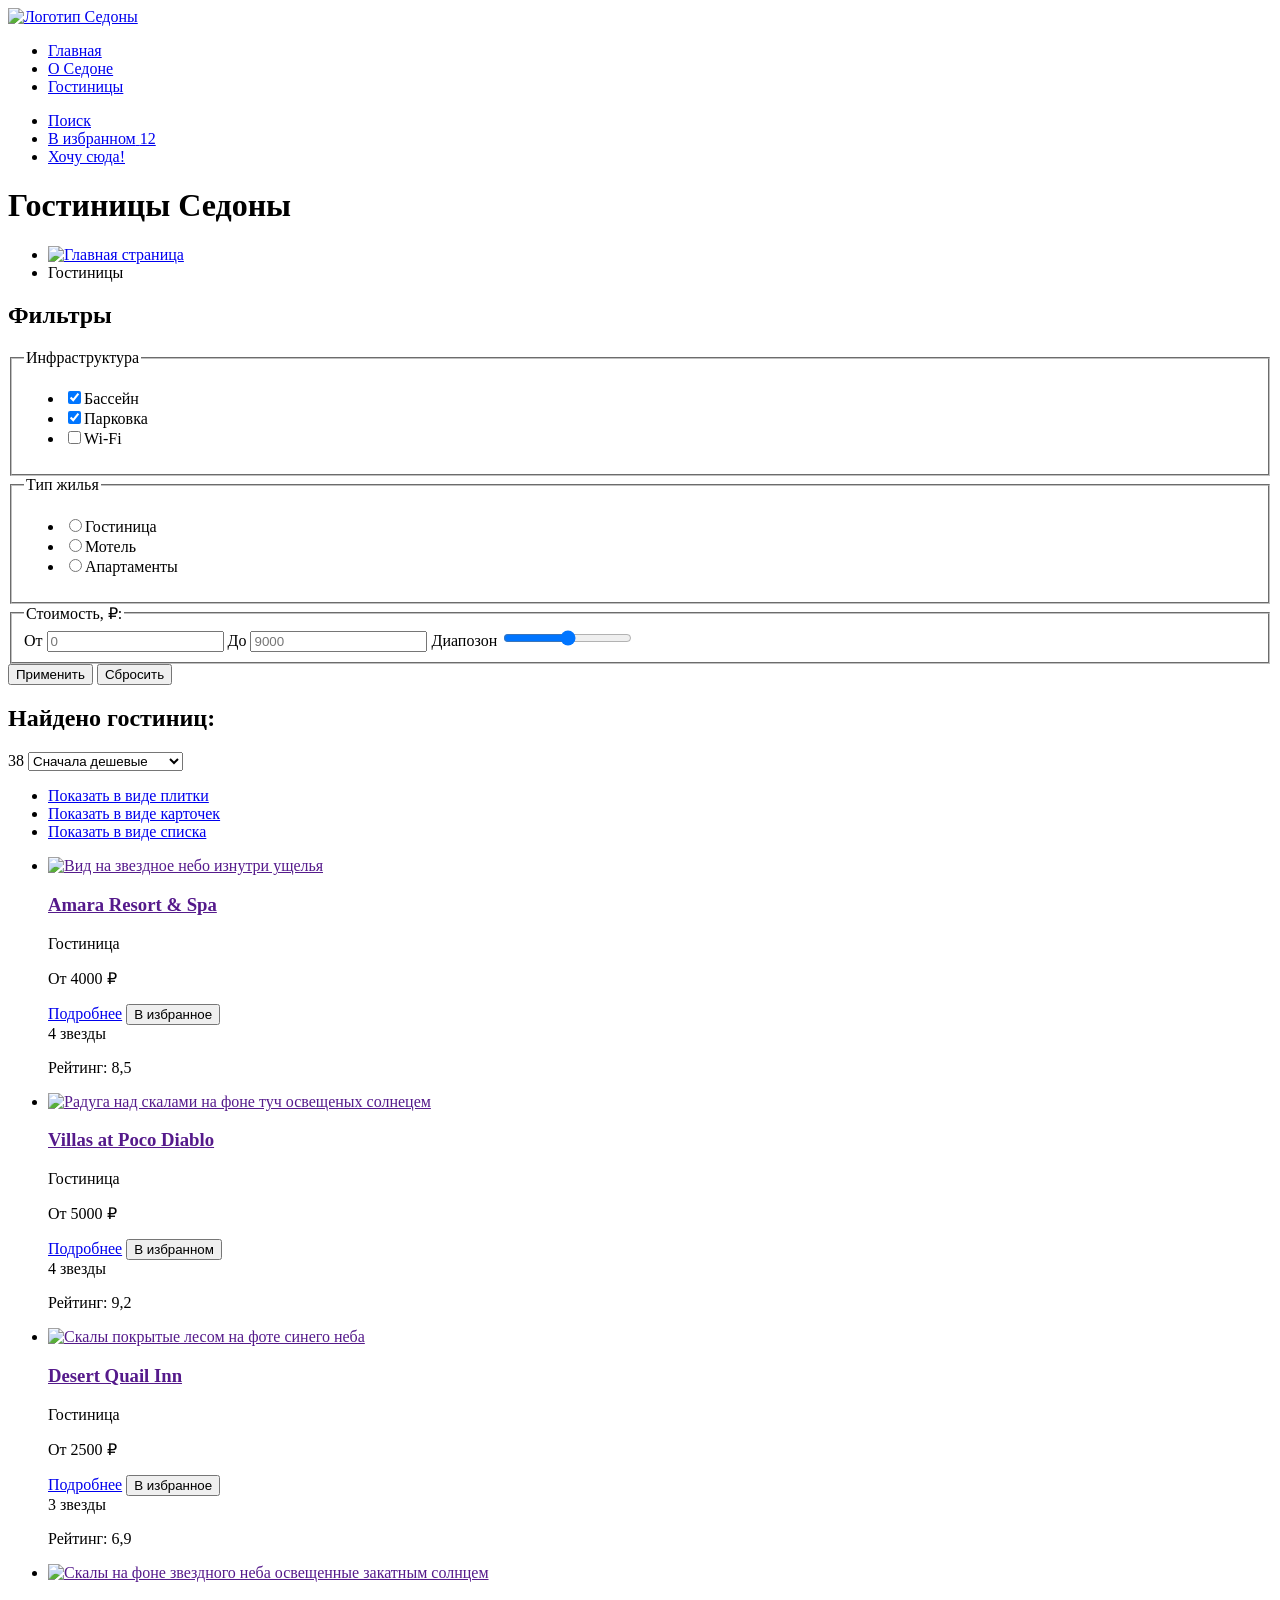
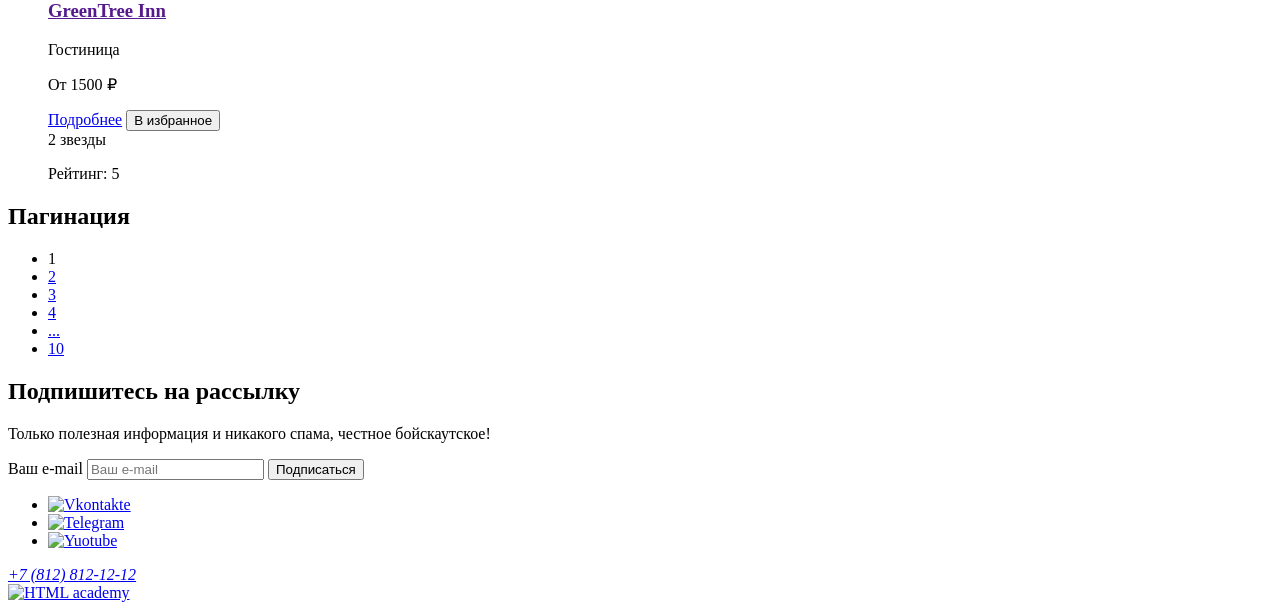
==== catalog.html @ 915766ef "Добавляет разметку всех страниц" ====
<!DOCTYPE html>
<html lang="ru">
    <head>
        <meta charset="UTF-8">
        <meta name="viewport" content="width=device-width, initial-scale=1.0">
        <title>Гостиницы</title>
    </head>
    <body>
        <header class="page-header">
        <a href="index.html" class="header-logo">
            <img src="#" alt="Логотип Седоны">
        </a>
        <nav class="navigation">
            <ul class="navigation-list">
            <li class="navigation-item">
                <a class="navigation-link" href="index.html">Главная</a>
            </li>
            <li class="navigation-item">
                <a class="navigation-link" href="#">О Седоне</a>
            </li>
            <li class="navigation-item">
                <a class="navigation-link navigation-item-current" href="catalog.html">Гостиницы</a>
            </li>
            </ul>
            <ul class="navigation-list navigation-user">
            <li class="navigation-item">
                <a class="navigation-link" href="#">
                <span class="visually-hidden">Поиск</span>
                </a>
            </li>
            <li class="navigation-item">
                <a class="navigation-link" href="#">
                <span class="visually-hidden">В избранном</span>
                <span class="count">12</span>
                </a>
            </li>
            <li class="navigation-item">
                <a class="navigation-link" href="#">
                Хочу сюда!
                </a>
            </li>
            </ul>
        </nav>
        </header>
        <main class="page-inner">
            <div class="wrapper">
                <header class="header-inner">
                    <h1 class="header-inner-title">Гостиницы Седоны</h1>
                    <ul class="breadcrumbs-list">
                        <li class="breadcrumbs-item">
                            <a href="index.html" class="breadcrumbs-link">
                                <img src="#" alt="Главная страница">
                            </a>
                        </li>
                        <li class="breadcrumbs-item">
                            <a class="breadcrumbs-link">Гостиницы</a>
                        </li>
                    </ul>
                </header>
                <section class="hotel-filters">
                    <h2 class="visually-hidden">Фильтры</h2>
                    <form action="https://echo.htmlacademy.ru/" method="get">
                        <fieldset class="catalog-filters-group">
                            <legend class="catalog-filter-title">Инфраструктура</legend>
                            <ul class="catalog-filter-list">
                                <li class="catalog-filter-item">
                                    <label class="control">
                                        <input class="control-input" type="checkbox" name="swimming-pool" checked>Бассейн
                                    </label>
                                </li>
                                <li class="catalog-filter-item">
                                    <label class="control">
                                        <input class="control-input" type="checkbox" name="parking" checked>Парковка
                                    </label>
                                </li>
                                <li class="catalog-filter-item">
                                    <label class="control">
                                        <input class="control-input" type="checkbox" name="Wi-Fi" >Wi-Fi
                                    </label>
                                </li>
                            </ul>
                        </fieldset>
                        <fieldset class="catalog-filters-group">
                            <legend class="catalog-filter-title">Тип жилья</legend>
                            <ul class="catalog-filter-list">
                                <li class="catalog-filter-item">
                                    <label class="control">
                                        <input class="control-input" type="radio" name="type_of_housing"  value="hotel">Гостиница
                                    </label>
                                </li>
                                <li class="catalog-filter-item">
                                    <label class="control">
                                        <input class="control-input" type="radio" name="type_of_housing" value="motel">Мотель
                                    </label>
                                </li>
                                <li class="catalog-filter-item">
                                    <label class="control">
                                        <input class="control-input" type="radio" name="type_of_housing" value="apartments">Апартаменты
                                    </label>
                                </li>
                            </ul>
                        </fieldset>
                        <fieldset class="catalog-filters-group">
                            <legend class="catalog-filter-title">Стоимость, ₽:</legend>
                                <label class="visually-hidden">От
                                    <input type="text" placeholder="0">
                                </label>
                                <label class="visually-hidden">До
                                    <input type="text" placeholder="9000">
                                </label>
                                <label class="visually-hidden">Диапозон
                                    <input type="range" min="0" max="9000" step="1">
                                </label>
                        </fieldset>
                        <button class="button-submit" type="submit">Применить</button>
                        <button class="button-reset" type="reset">Сбросить</button>
                    </form>
                </section>
            </div>
            <section class="catalog-hotel">
                <h2 class="catalog-hotel-title">Найдено гостиниц:</h2>
                <span>38</span>
                <select class="select-control" name="sorting">
                    <option class="select-control-value" value="cheap">Сначала дешевые</option>
                    <option class="select-control-value" value="expensive">Сначала дорогие</option>
                    <option class="select-control-value" value="popular">Сначала популярные</option>
                </select>
                <ul class="page-view-list">
                    <li class="page-view-item page-view-current">
                        <a class="page-view-link" href="catalog.html?view=tile">
                            <span class="visually-hidden">Показать в виде плитки</span>
                        </a>
                    </li>
                    <li class="page-view-item">
                        <a class="page-view-link" href="catalog.html?view=card">
                            <span class="visually-hidden">Показать в виде карточек</span>
                        </a>
                    </li>
                    <li class="page-view-item">
                        <a class="page-view-link" href="catalog.html?view=list">
                            <span class="visually-hidden">Показать в виде списка</span>
                        </a>
                    </li>
                </ul>

                <ul class="hotel-list">
                    <li class="hotel-card">
                        <a class="hotel-card-link" href="">
                            <img class="hotel-card-img" src="#" alt="Вид на звездное небо изнутри ущелья">
                            <h3 class="hotel-card-title" >Amara Resort & Spa</h3>
                        </a>
                        <p class="hotel-card-group">Гостиница</p>
                        <p class="hotel-card-price">От 4000 ₽</p>
                        <a class="show-more" href="#">Подробнее</a>
                        <button class="favorites" type="button">В избранное</button>
                        <div class="number-of-stars">
                            <span class="visually-hidden">4 звезды</span>
                        </div>
                        <p class="rating-result">Рейтинг: 8,5</p>
                    </li>
                    <li class="hotel-card">
                        <a class="hotel-card-link" href="">
                            <img class="hotel-card-img" src="#" alt="Радуга над скалами на фоне туч освещеных солнецем">
                            <h3 class="hotel-card-title">Villas at Poco Diablo</h3>
                        </a>
                        <p class="hotel-card-group">Гостиница</p>
                        <p class="hotel-card-price">От 5000 ₽</p>
                        <a class="show-more" href="#">Подробнее</a>
                        <button class="in-favorites" type="button">В избранном</button>
                        <div class="number-of-stars">
                            <span class="visually-hidden">4 звезды</span>
                        </div>
                        <p class="rating-result">Рейтинг: 9,2</p>
                    </li>
                    <li class="hotel-card">
                        <a class="hotel-card-link" href="">
                            <img class="hotel-card-img" src="#" alt="Скалы покрытые лесом на фоте синего неба">
                            <h3 class="hotel-card-title">Desert Quail Inn</h3>
                        </a>
                        <p class="hotel-card-group">Гостиница</p>
                        <p class="hotel-card-price">От 2500 ₽</p>
                        <a class="show-more" href="#">Подробнее</a>
                        <button class="favorites" type="button">В избранное</button>
                        <div class="number-of-stars">
                            <span class="visually-hidden">3 звезды</span>
                        </div>
                        <p class="rating-result">Рейтинг: 6,9</p>
                    </li>
                    <li class="hotel-card"><a class="hotel-card-link" href="">
                            <img class="hotel-card-img" src="#" alt="Скалы на фоне звездного неба освещенные закатным солнцем">
                            <h3 class="hotel-card-title">GreenTree Inn</h3>
                        </a>
                        <p class="hotel-card-group">Гостиница</p>
                        <p class="hotel-card-price">От 1500 ₽</p>
                        <a class="show-more" href="#">Подробнее</a>
                        <button class="favorites" type="button">В избранное</button>
                        <div class="number-of-stars">
                            <span class="visually-hidden">2 звезды</span>
                        </div>
                        <p class="rating-result">Рейтинг: 5</p></li>
                </ul>
            </section>
            <section class="pagination">
                <h2 class="visually-hidden">Пагинация</h2>
                <ul class="pagination-list">
                    <li class="pagination-item">
                        <a class="pagination-link pagination-cuttent">1</a>
                    </li>
                    <li class="pagination-item">
                        <a href="#" class="pagination-link">2</a>
                    </li>
                    <li class="pagination-item">
                        <a href="#" class="pagination-link">3</a>
                    </li>
                    <li class="pagination-item">
                        <a href="#" class="pagination-link">4</a>
                    </li>
                    <li class="pagination-item">
                        <a href="#" class="pagination-link">...</a>
                    </li>
                    <li class="pagination-item">
                        <a href="#" class="pagination-link">10</a>
                    </li>
                </ul>
            </section>
            <section class="newsletters">
            <h2 class="newsletters-title">Подпишитесь на рассылку</h2>
            <p class="newsletters-discription" >Только полезная информация и никакого спама, честное бойскаутское!</p>
            <form class="newsletters-form" action="https://echo.htmlacademy.ru/" method="post">
            <label class="visually-hidden"> Ваш e-mail
                <input class="field" type="text" name="newsletters-email" placeholder="Ваш e-mail" required>
            </label>
            <button class="button" type="submit">Подписаться</button>
            </form>
        </section>
        </main>
        <footer class="page-footer">
        <ul class="footer-social-contact">
            <li class="social-contact-item"><a href="#"><img src="#" alt="Vkontakte"></a></li>
            <li class="social-contact-item"><a href="#"><img src="#" alt="Telegram"></a></li>
            <li class="social-contact-item"><a href="#"><img src="#" alt="Yuotube"></a></li>
        </ul>
        <address class="footer-contact">
            <a class="footer-contact-phone" href="tel:+78128121212">+7 (812) 812-12-12</a>
        </address>
        <a class="" href="https://htmlacademy.ru/intensive/htmlcss">
            <img src="#" alt="HTML academy">
        </a>
        </footer>
    </body>
</html>
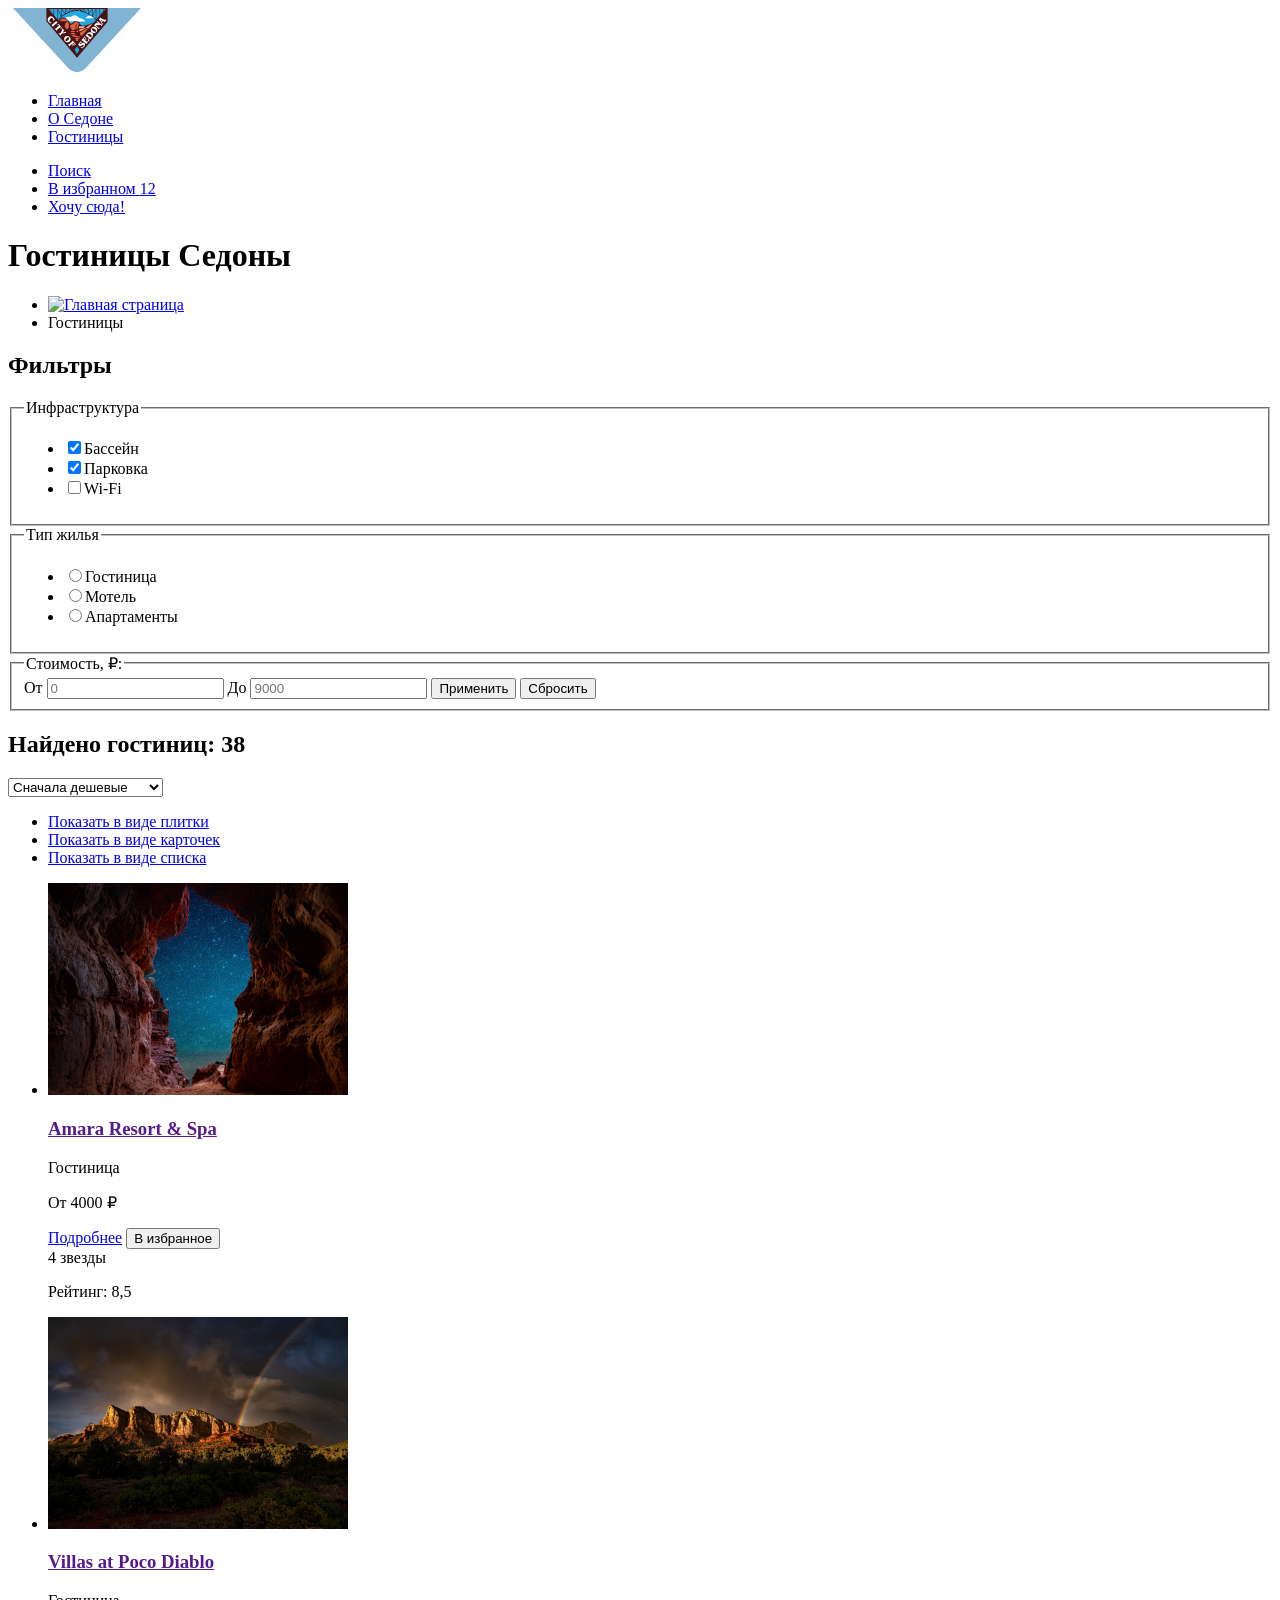
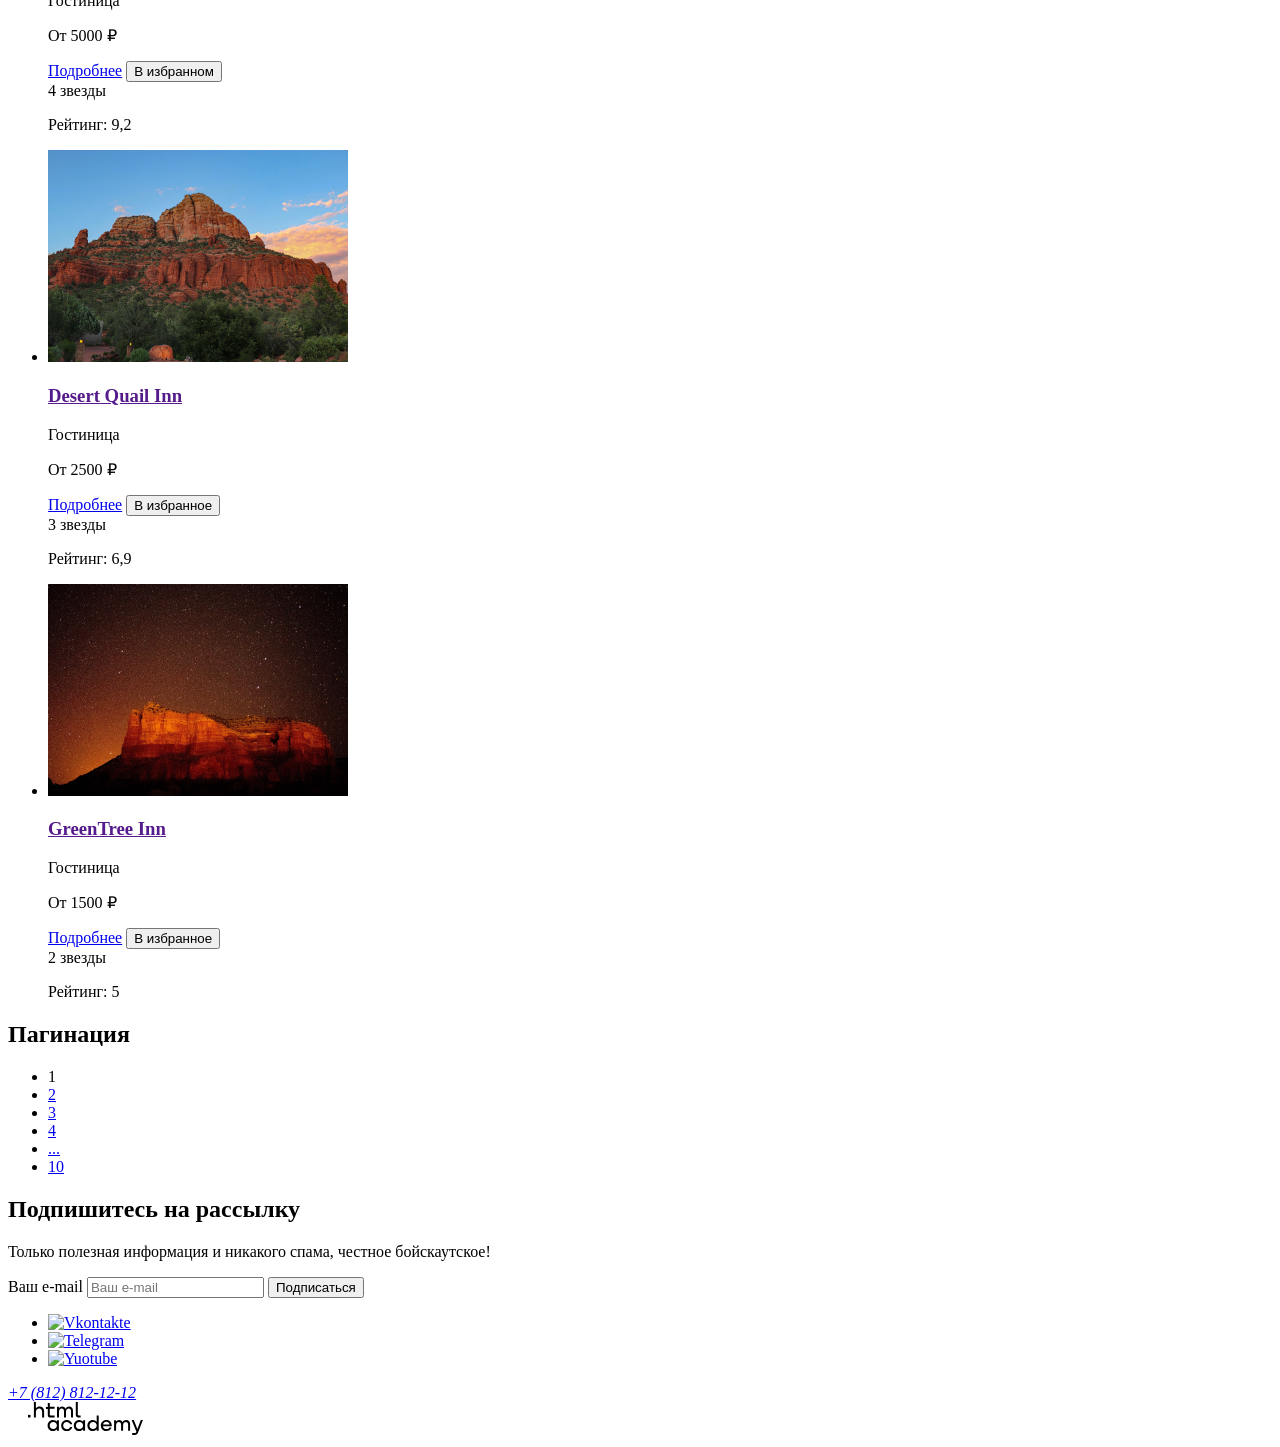
==== commit 9fd0c810: "Добавляет графику частично" ====
--- a/catalog.html
+++ b/catalog.html
@@ -1,251 +1,264 @@
-<!DOCTYPE html>
-<html lang="ru">
-    <head>
-        <meta charset="UTF-8">
-        <meta name="viewport" content="width=device-width, initial-scale=1.0">
-        <title>Гостиницы</title>
-    </head>
-    <body>
-        <header class="page-header">
-        <a href="index.html" class="header-logo">
-            <img src="#" alt="Логотип Седоны">
-        </a>
-        <nav class="navigation">
-            <ul class="navigation-list">
-            <li class="navigation-item">
-                <a class="navigation-link" href="index.html">Главная</a>
-            </li>
-            <li class="navigation-item">
-                <a class="navigation-link" href="#">О Седоне</a>
-            </li>
-            <li class="navigation-item">
-                <a class="navigation-link navigation-item-current" href="catalog.html">Гостиницы</a>
-            </li>
-            </ul>
-            <ul class="navigation-list navigation-user">
-            <li class="navigation-item">
-                <a class="navigation-link" href="#">
-                <span class="visually-hidden">Поиск</span>
-                </a>
-            </li>
-            <li class="navigation-item">
-                <a class="navigation-link" href="#">
-                <span class="visually-hidden">В избранном</span>
-                <span class="count">12</span>
-                </a>
-            </li>
-            <li class="navigation-item">
-                <a class="navigation-link" href="#">
-                Хочу сюда!
-                </a>
-            </li>
-            </ul>
-        </nav>
-        </header>
-        <main class="page-inner">
-            <div class="wrapper">
-                <header class="header-inner">
-                    <h1 class="header-inner-title">Гостиницы Седоны</h1>
-                    <ul class="breadcrumbs-list">
-                        <li class="breadcrumbs-item">
-                            <a href="index.html" class="breadcrumbs-link">
-                                <img src="#" alt="Главная страница">
-                            </a>
-                        </li>
-                        <li class="breadcrumbs-item">
-                            <a class="breadcrumbs-link">Гостиницы</a>
-                        </li>
-                    </ul>
-                </header>
-                <section class="hotel-filters">
-                    <h2 class="visually-hidden">Фильтры</h2>
-                    <form action="https://echo.htmlacademy.ru/" method="get">
-                        <fieldset class="catalog-filters-group">
-                            <legend class="catalog-filter-title">Инфраструктура</legend>
-                            <ul class="catalog-filter-list">
-                                <li class="catalog-filter-item">
-                                    <label class="control">
-                                        <input class="control-input" type="checkbox" name="swimming-pool" checked>Бассейн
-                                    </label>
-                                </li>
-                                <li class="catalog-filter-item">
-                                    <label class="control">
-                                        <input class="control-input" type="checkbox" name="parking" checked>Парковка
-                                    </label>
-                                </li>
-                                <li class="catalog-filter-item">
-                                    <label class="control">
-                                        <input class="control-input" type="checkbox" name="Wi-Fi" >Wi-Fi
-                                    </label>
-                                </li>
-                            </ul>
-                        </fieldset>
-                        <fieldset class="catalog-filters-group">
-                            <legend class="catalog-filter-title">Тип жилья</legend>
-                            <ul class="catalog-filter-list">
-                                <li class="catalog-filter-item">
-                                    <label class="control">
-                                        <input class="control-input" type="radio" name="type_of_housing"  value="hotel">Гостиница
-                                    </label>
-                                </li>
-                                <li class="catalog-filter-item">
-                                    <label class="control">
-                                        <input class="control-input" type="radio" name="type_of_housing" value="motel">Мотель
-                                    </label>
-                                </li>
-                                <li class="catalog-filter-item">
-                                    <label class="control">
-                                        <input class="control-input" type="radio" name="type_of_housing" value="apartments">Апартаменты
-                                    </label>
-                                </li>
-                            </ul>
-                        </fieldset>
-                        <fieldset class="catalog-filters-group">
-                            <legend class="catalog-filter-title">Стоимость, ₽:</legend>
-                                <label class="visually-hidden">От
-                                    <input type="text" placeholder="0">
-                                </label>
-                                <label class="visually-hidden">До
-                                    <input type="text" placeholder="9000">
-                                </label>
-                                <label class="visually-hidden">Диапозон
-                                    <input type="range" min="0" max="9000" step="1">
-                                </label>
-                        </fieldset>
-                        <button class="button-submit" type="submit">Применить</button>
-                        <button class="button-reset" type="reset">Сбросить</button>
-                    </form>
-                </section>
-            </div>
-            <section class="catalog-hotel">
-                <h2 class="catalog-hotel-title">Найдено гостиниц:</h2>
-                <span>38</span>
-                <select class="select-control" name="sorting">
-                    <option class="select-control-value" value="cheap">Сначала дешевые</option>
-                    <option class="select-control-value" value="expensive">Сначала дорогие</option>
-                    <option class="select-control-value" value="popular">Сначала популярные</option>
-                </select>
-                <ul class="page-view-list">
-                    <li class="page-view-item page-view-current">
-                        <a class="page-view-link" href="catalog.html?view=tile">
-                            <span class="visually-hidden">Показать в виде плитки</span>
-                        </a>
-                    </li>
-                    <li class="page-view-item">
-                        <a class="page-view-link" href="catalog.html?view=card">
-                            <span class="visually-hidden">Показать в виде карточек</span>
-                        </a>
-                    </li>
-                    <li class="page-view-item">
-                        <a class="page-view-link" href="catalog.html?view=list">
-                            <span class="visually-hidden">Показать в виде списка</span>
-                        </a>
-                    </li>
-                </ul>
-
-                <ul class="hotel-list">
-                    <li class="hotel-card">
-                        <a class="hotel-card-link" href="">
-                            <img class="hotel-card-img" src="#" alt="Вид на звездное небо изнутри ущелья">
-                            <h3 class="hotel-card-title" >Amara Resort & Spa</h3>
-                        </a>
-                        <p class="hotel-card-group">Гостиница</p>
-                        <p class="hotel-card-price">От 4000 ₽</p>
-                        <a class="show-more" href="#">Подробнее</a>
-                        <button class="favorites" type="button">В избранное</button>
-                        <div class="number-of-stars">
-                            <span class="visually-hidden">4 звезды</span>
-                        </div>
-                        <p class="rating-result">Рейтинг: 8,5</p>
-                    </li>
-                    <li class="hotel-card">
-                        <a class="hotel-card-link" href="">
-                            <img class="hotel-card-img" src="#" alt="Радуга над скалами на фоне туч освещеных солнецем">
-                            <h3 class="hotel-card-title">Villas at Poco Diablo</h3>
-                        </a>
-                        <p class="hotel-card-group">Гостиница</p>
-                        <p class="hotel-card-price">От 5000 ₽</p>
-                        <a class="show-more" href="#">Подробнее</a>
-                        <button class="in-favorites" type="button">В избранном</button>
-                        <div class="number-of-stars">
-                            <span class="visually-hidden">4 звезды</span>
-                        </div>
-                        <p class="rating-result">Рейтинг: 9,2</p>
-                    </li>
-                    <li class="hotel-card">
-                        <a class="hotel-card-link" href="">
-                            <img class="hotel-card-img" src="#" alt="Скалы покрытые лесом на фоте синего неба">
-                            <h3 class="hotel-card-title">Desert Quail Inn</h3>
-                        </a>
-                        <p class="hotel-card-group">Гостиница</p>
-                        <p class="hotel-card-price">От 2500 ₽</p>
-                        <a class="show-more" href="#">Подробнее</a>
-                        <button class="favorites" type="button">В избранное</button>
-                        <div class="number-of-stars">
-                            <span class="visually-hidden">3 звезды</span>
-                        </div>
-                        <p class="rating-result">Рейтинг: 6,9</p>
-                    </li>
-                    <li class="hotel-card"><a class="hotel-card-link" href="">
-                            <img class="hotel-card-img" src="#" alt="Скалы на фоне звездного неба освещенные закатным солнцем">
-                            <h3 class="hotel-card-title">GreenTree Inn</h3>
-                        </a>
-                        <p class="hotel-card-group">Гостиница</p>
-                        <p class="hotel-card-price">От 1500 ₽</p>
-                        <a class="show-more" href="#">Подробнее</a>
-                        <button class="favorites" type="button">В избранное</button>
-                        <div class="number-of-stars">
-                            <span class="visually-hidden">2 звезды</span>
-                        </div>
-                        <p class="rating-result">Рейтинг: 5</p></li>
-                </ul>
-            </section>
-            <section class="pagination">
-                <h2 class="visually-hidden">Пагинация</h2>
-                <ul class="pagination-list">
-                    <li class="pagination-item">
-                        <a class="pagination-link pagination-cuttent">1</a>
-                    </li>
-                    <li class="pagination-item">
-                        <a href="#" class="pagination-link">2</a>
-                    </li>
-                    <li class="pagination-item">
-                        <a href="#" class="pagination-link">3</a>
-                    </li>
-                    <li class="pagination-item">
-                        <a href="#" class="pagination-link">4</a>
-                    </li>
-                    <li class="pagination-item">
-                        <a href="#" class="pagination-link">...</a>
-                    </li>
-                    <li class="pagination-item">
-                        <a href="#" class="pagination-link">10</a>
-                    </li>
-                </ul>
-            </section>
-            <section class="newsletters">
-            <h2 class="newsletters-title">Подпишитесь на рассылку</h2>
-            <p class="newsletters-discription" >Только полезная информация и никакого спама, честное бойскаутское!</p>
-            <form class="newsletters-form" action="https://echo.htmlacademy.ru/" method="post">
-            <label class="visually-hidden"> Ваш e-mail
-                <input class="field" type="text" name="newsletters-email" placeholder="Ваш e-mail" required>
-            </label>
-            <button class="button" type="submit">Подписаться</button>
-            </form>
-        </section>
-        </main>
-        <footer class="page-footer">
-        <ul class="footer-social-contact">
-            <li class="social-contact-item"><a href="#"><img src="#" alt="Vkontakte"></a></li>
-            <li class="social-contact-item"><a href="#"><img src="#" alt="Telegram"></a></li>
-            <li class="social-contact-item"><a href="#"><img src="#" alt="Yuotube"></a></li>
-        </ul>
-        <address class="footer-contact">
-            <a class="footer-contact-phone" href="tel:+78128121212">+7 (812) 812-12-12</a>
-        </address>
-        <a class="" href="https://htmlacademy.ru/intensive/htmlcss">
-            <img src="#" alt="HTML academy">
-        </a>
-        </footer>
-    </body>
-</html>
+<!DOCTYPE html>
+<html lang="ru">
+
+  <head>
+    <meta charset="UTF-8">
+    <meta name="viewport" content="width=device-width, initial-scale=1.0">
+    <title>Гостиницы</title>
+  </head>
+
+  <body>
+    <header class="page-header">
+      <a href="index.html" class="header-logo">
+        <img src="images/logo-Sedona.svg"  width="138" height="64" alt="Логотип Седоны">
+      </a>
+      <nav class="navigation">
+        <ul class="navigation-list">
+          <li class="navigation-item">
+            <a class="navigation-link" href="index.html">Главная</a>
+          </li>
+          <li class="navigation-item">
+            <a class="navigation-link" href="#">О Седоне</a>
+          </li>
+          <li class="navigation-item">
+            <a class="navigation-link navigation-item-current" href="catalog.html">Гостиницы</a>
+          </li>
+        </ul>
+        <ul class="navigation-list navigation-user">
+          <li class="navigation-item">
+            <a class="navigation-link" href="#">
+              <span class="visually-hidden">Поиск</span>
+            </a>
+          </li>
+          <li class="navigation-item">
+            <a class="navigation-link" href="#">
+              <span class="visually-hidden">В избранном</span>
+              <span class="count">12</span>
+            </a>
+          </li>
+          <li class="navigation-item">
+            <a class="navigation-link" href="#">
+              Хочу сюда!
+            </a>
+          </li>
+        </ul>
+      </nav>
+    </header>
+    <main class="page-inner">
+      <div class="wrapper">
+        <header class="header-inner">
+          <h1 class="header-inner-title">Гостиницы Седоны</h1>
+          <ul class="breadcrumbs-list">
+            <li class="breadcrumbs-item">
+              <a href="index.html" class="breadcrumbs-link">
+                <img src="#" alt="Главная страница">
+              </a>
+            </li>
+            <li class="breadcrumbs-item">
+              <a class="breadcrumbs-link">Гостиницы</a>
+            </li>
+          </ul>
+        </header>
+        <section class="hotel-filters">
+          <h2 class="visually-hidden">Фильтры</h2>
+          <form action="https://echo.htmlacademy.ru/" method="get">
+            <fieldset class="catalog-filters-group">
+              <legend class="catalog-filter-title">Инфраструктура</legend>
+              <ul class="catalog-filter-list">
+                <li class="catalog-filter-item">
+                  <label class="control">
+                    <input class="control-input" type="checkbox" name="swimming-pool" checked>Бассейн
+                  </label>
+                </li>
+                <li class="catalog-filter-item">
+                  <label class="control">
+                    <input class="control-input" type="checkbox" name="parking" checked>Парковка
+                  </label>
+                </li>
+                <li class="catalog-filter-item">
+                  <label class="control">
+                    <input class="control-input" type="checkbox" name="Wi-Fi">Wi-Fi
+                  </label>
+                </li>
+              </ul>
+            </fieldset>
+            <fieldset class="catalog-filters-group">
+              <legend class="catalog-filter-title">Тип жилья</legend>
+              <ul class="catalog-filter-list">
+                <li class="catalog-filter-item">
+                  <label class="control">
+                    <input class="control-input" type="radio" name="type_of_housing" value="hotel">Гостиница
+                  </label>
+                </li>
+                <li class="catalog-filter-item">
+                  <label class="control">
+                    <input class="control-input" type="radio" name="type_of_housing" value="motel">Мотель
+                  </label>
+                </li>
+                <li class="catalog-filter-item">
+                  <label class="control">
+                    <input class="control-input" type="radio" name="type_of_housing" value="apartments">Апартаменты
+                  </label>
+                </li>
+              </ul>
+            </fieldset>
+            <fieldset class="catalog-filters-group">
+              <legend class="catalog-filter-title">Стоимость, ₽:</legend>
+              <label class="visually-hidden">От
+                <input type="text" placeholder="0">
+              </label>
+              <label class="visually-hidden">До
+                <input type="text" placeholder="9000">
+              </label>
+
+            <button class="button-submit" type="submit">Применить</button>
+            <button class="button-reset" type="reset">Сбросить</button>
+          </form>
+        </section>
+      </div>
+      <section class="catalog-hotel">
+        <h2 class="catalog-hotel-title">Найдено гостиниц:<span> 38</span></h2>
+        <select class="select-control" name="sorting">
+          <option class="select-control-value" value="cheap">Сначала дешевые</option>
+          <option class="select-control-value" value="expensive">Сначала дорогие</option>
+          <option class="select-control-value" value="popular">Сначала популярные</option>
+        </select>
+        <ul class="page-view-list">
+          <li class="page-view-item page-view-current">
+            <a class="page-view-link" href="catalog.html?view=tile">
+              <span class="visually-hidden">Показать в виде плитки</span>
+            </a>
+          </li>
+          <li class="page-view-item">
+            <a class="page-view-link" href="catalog.html?view=card">
+              <span class="visually-hidden">Показать в виде карточек</span>
+            </a>
+          </li>
+          <li class="page-view-item">
+            <a class="page-view-link" href="catalog.html?view=list">
+              <span class="visually-hidden">Показать в виде списка</span>
+            </a>
+          </li>
+        </ul>
+
+        <ul class="hotel-list">
+          <li class="hotel-card">
+            <a class="hotel-card-link" href="">
+              <img class="hotel-card-img"
+              src="images/catalog/Amara _Resort_Spa.jpg"
+              width="300"
+              height="212"
+              alt="Вид на звездное небо изнутри ущелья">
+              <h3 class="hotel-card-title">Amara Resort & Spa</h3>
+            </a>
+            <p class="hotel-card-group">Гостиница</p>
+            <p class="hotel-card-price">От 4000 ₽</p>
+            <a class="show-more" href="#">Подробнее</a>
+            <button class="favorites" type="button">В избранное</button>
+            <div class="number-of-stars">
+              <span class="visually-hidden">4 звезды</span>
+            </div>
+            <p class="rating-result">Рейтинг: 8,5</p>
+          </li>
+          <li class="hotel-card">
+            <a class="hotel-card-link" href="">
+              <img class="hotel-card-img" src="images/catalog/Villas_at_Poco_Diablo.jpg"
+              width="300"
+              height="212"
+              alt="Радуга над скалами на фоне туч освещеных солнецем">
+              <h3 class="hotel-card-title">Villas at Poco Diablo</h3>
+            </a>
+            <p class="hotel-card-group">Гостиница</p>
+            <p class="hotel-card-price">От 5000 ₽</p>
+            <a class="show-more" href="#">Подробнее</a>
+            <button class="in-favorites" type="button">В избранном</button>
+            <div class="number-of-stars">
+              <span class="visually-hidden">4 звезды</span>
+            </div>
+            <p class="rating-result">Рейтинг: 9,2</p>
+          </li>
+          <li class="hotel-card">
+            <a class="hotel-card-link" href="">
+              <img class="hotel-card-img" src="images/catalog/Desert_Quail_Inn.jpg"
+              width="300"
+              height="212"
+              alt="Скалы покрытые лесом на фоте синего неба">
+              <h3 class="hotel-card-title">Desert Quail Inn</h3>
+            </a>
+            <p class="hotel-card-group">Гостиница</p>
+            <p class="hotel-card-price">От 2500 ₽</p>
+            <a class="show-more" href="#">Подробнее</a>
+            <button class="favorites" type="button">В избранное</button>
+            <div class="number-of-stars">
+              <span class="visually-hidden">3 звезды</span>
+            </div>
+            <p class="rating-result">Рейтинг: 6,9</p>
+          </li>
+          <li class="hotel-card"><a class="hotel-card-link" href="">
+              <img class="hotel-card-img" src="images/catalog/Gree_Tree_Inn.jpg"
+              width="300"
+              height="212"
+              alt="Скалы на фоне звездного неба освещенные закатным солнцем">
+              <h3 class="hotel-card-title">GreenTree Inn</h3>
+            </a>
+            <p class="hotel-card-group">Гостиница</p>
+            <p class="hotel-card-price">От 1500 ₽</p>
+            <a class="show-more" href="#">Подробнее</a>
+            <button class="favorites" type="button">В избранное</button>
+            <div class="number-of-stars">
+              <span class="visually-hidden">2 звезды</span>
+            </div>
+            <p class="rating-result">Рейтинг: 5</p>
+          </li>
+        </ul>
+      </section>
+      <section class="pagination">
+        <h2 class="visually-hidden">Пагинация</h2>
+        <ul class="pagination-list">
+          <li class="pagination-item">
+            <a class="pagination-link pagination-cuttent">1</a>
+          </li>
+          <li class="pagination-item">
+            <a href="#" class="pagination-link">2</a>
+          </li>
+          <li class="pagination-item">
+            <a href="#" class="pagination-link">3</a>
+          </li>
+          <li class="pagination-item">
+            <a href="#" class="pagination-link">4</a>
+          </li>
+          <li class="pagination-item">
+            <a href="#" class="pagination-link">...</a>
+          </li>
+          <li class="pagination-item">
+            <a href="#" class="pagination-link">10</a>
+          </li>
+        </ul>
+      </section>
+      <section class="newsletters">
+        <h2 class="newsletters-title">Подпишитесь на рассылку</h2>
+        <p class="newsletters-discription">Только полезная информация и никакого спама, честное бойскаутское!</p>
+        <form class="newsletters-form" action="https://echo.htmlacademy.ru/" method="post">
+          <label class="visually-hidden"> <span class="visually-hidden">Ваш e-mail</span>
+            <input class="field" type="text" name="newsletters-email" placeholder="Ваш e-mail" required>
+          </label>
+          <button class="button" type="submit">Подписаться</button>
+        </form>
+      </section>
+    </main>
+    <footer class="page-footer">
+      <ul class="footer-social-contact">
+        <li class="social-contact-item"><a href="#"><img src="#" alt="Vkontakte"></a></li>
+        <li class="social-contact-item"><a href="#"><img src="#" alt="Telegram"></a></li>
+        <li class="social-contact-item"><a href="#"><img src="#" alt="Yuotube"></a></li>
+      </ul>
+      <address class="footer-contact">
+        <a class="footer-contact-phone" href="tel:+78128121212">+7 (812) 812-12-12</a>
+      </address>
+      <a class="" href="https://htmlacademy.ru/intensive/htmlcss">
+        <img src="images/Logo-html.svg" width="155" height="33" alt="HTML academy">
+      </a>
+    </footer>
+  </body>
+
+</html>
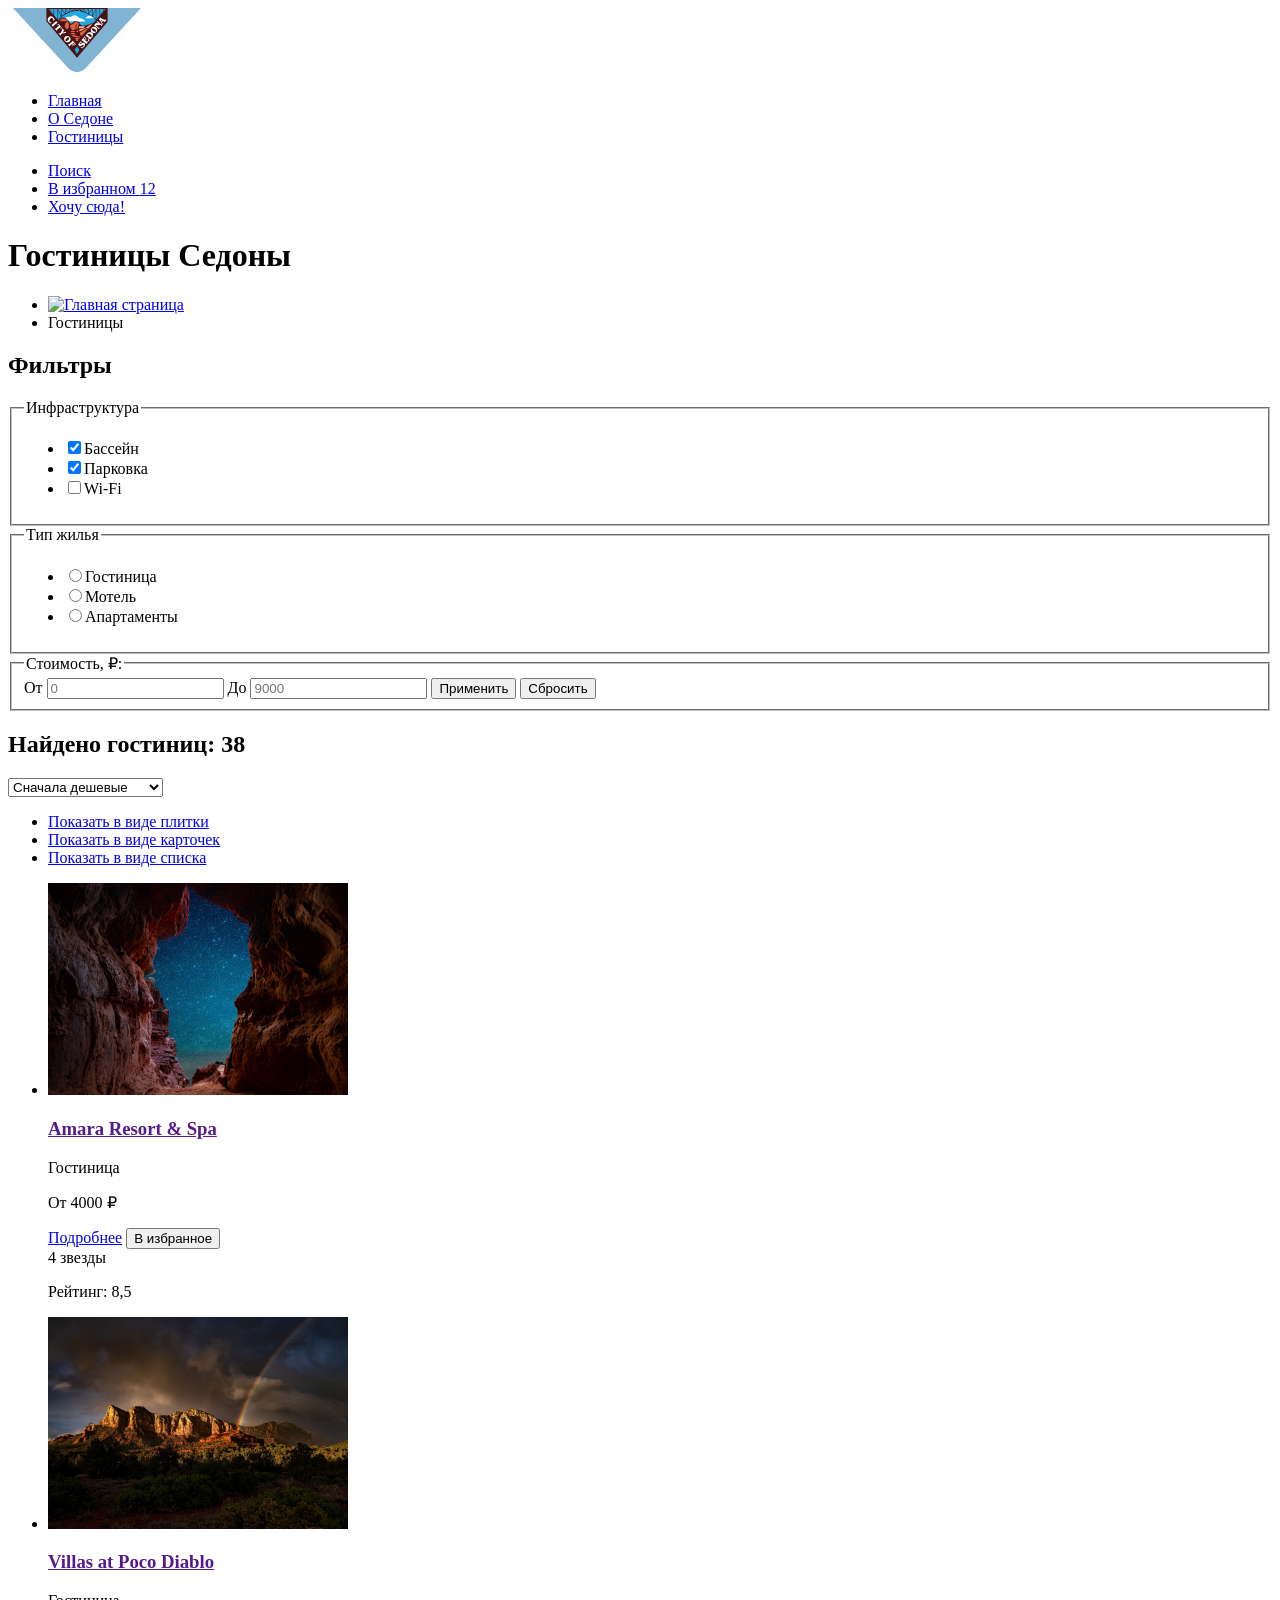
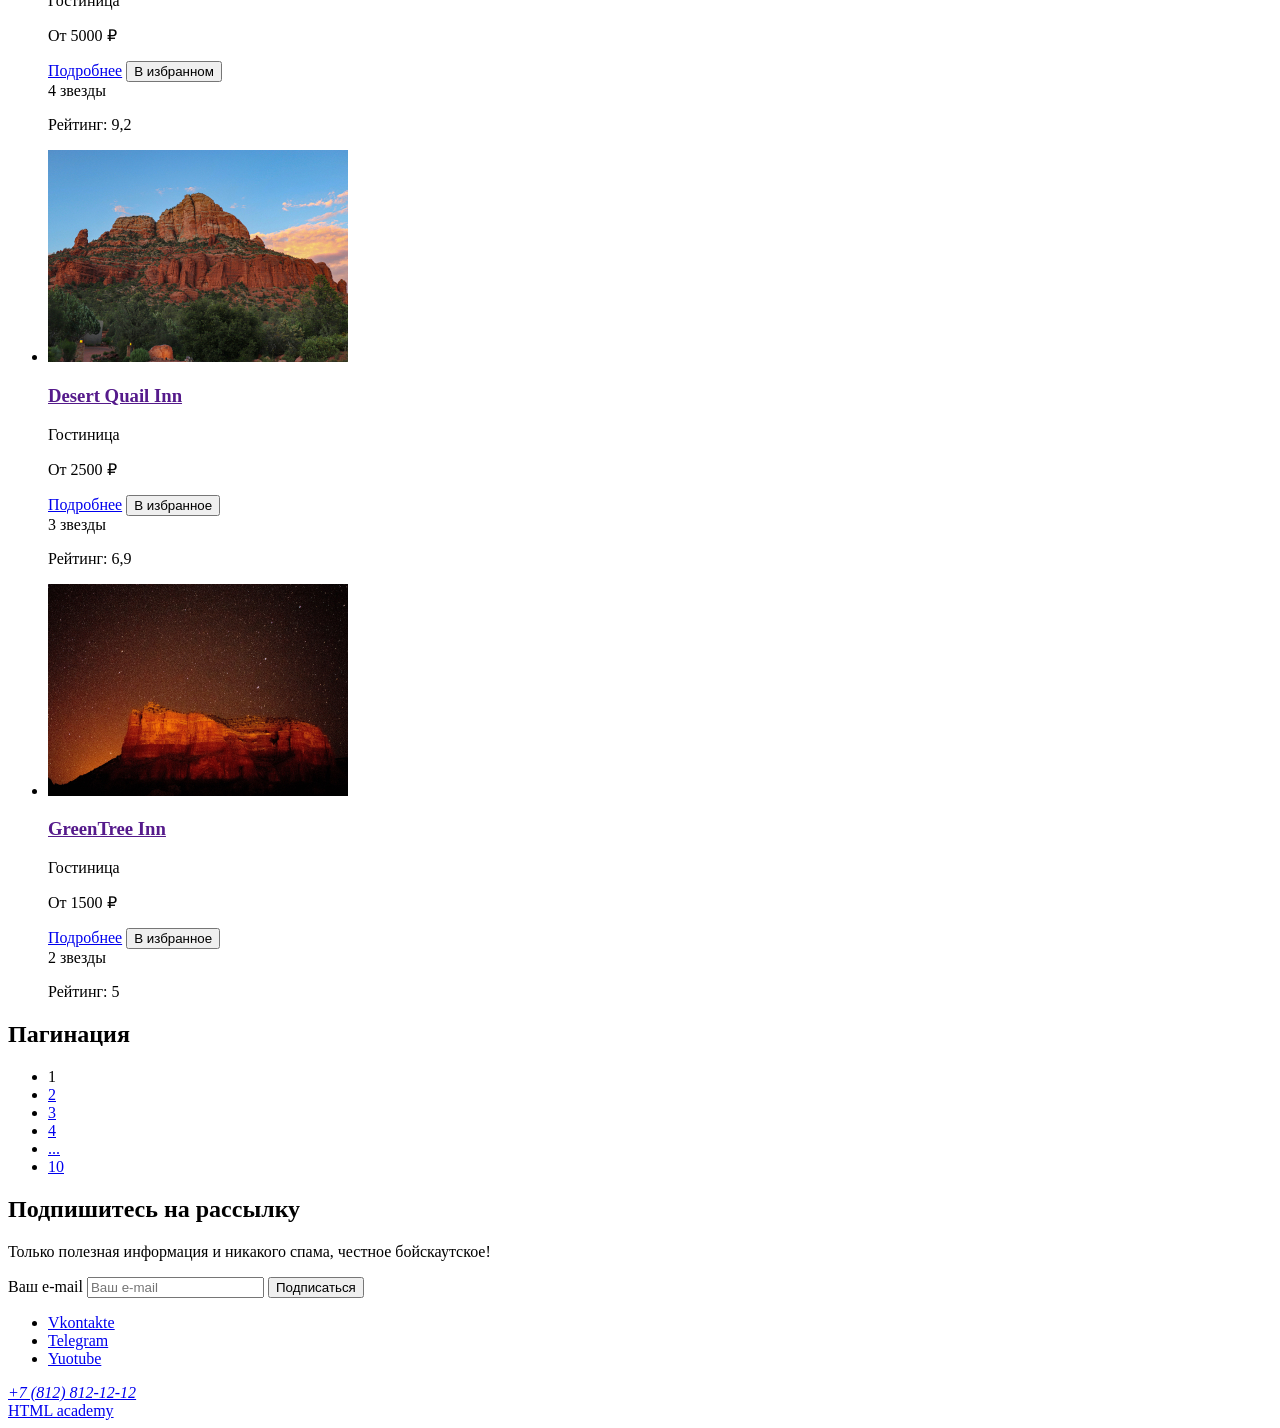
==== commit dbba3db8: "Добавляет графику" ====
--- a/catalog.html
+++ b/catalog.html
@@ -248,15 +248,21 @@
     </main>
     <footer class="page-footer">
       <ul class="footer-social-contact">
-        <li class="social-contact-item"><a href="#"><img src="#" alt="Vkontakte"></a></li>
-        <li class="social-contact-item"><a href="#"><img src="#" alt="Telegram"></a></li>
-        <li class="social-contact-item"><a href="#"><img src="#" alt="Yuotube"></a></li>
+        <li class="social-contact-item">
+          <a href="#"><span class="visually-hidden">Vkontakte</span></a>
+        </li>
+        <li class="social-contact-item">
+          <a href="#"><span class="visually-hidden">Telegram</span></a>
+        </li>
+        <li class="social-contact-item">
+          <a href="#"><span class="visually-hidden">Yuotube</span></a>
+        </li>
       </ul>
       <address class="footer-contact">
         <a class="footer-contact-phone" href="tel:+78128121212">+7 (812) 812-12-12</a>
       </address>
       <a class="" href="https://htmlacademy.ru/intensive/htmlcss">
-        <img src="images/Logo-html.svg" width="155" height="33" alt="HTML academy">
+        <span class="visually-hidden">HTML academy</span>
       </a>
     </footer>
   </body>
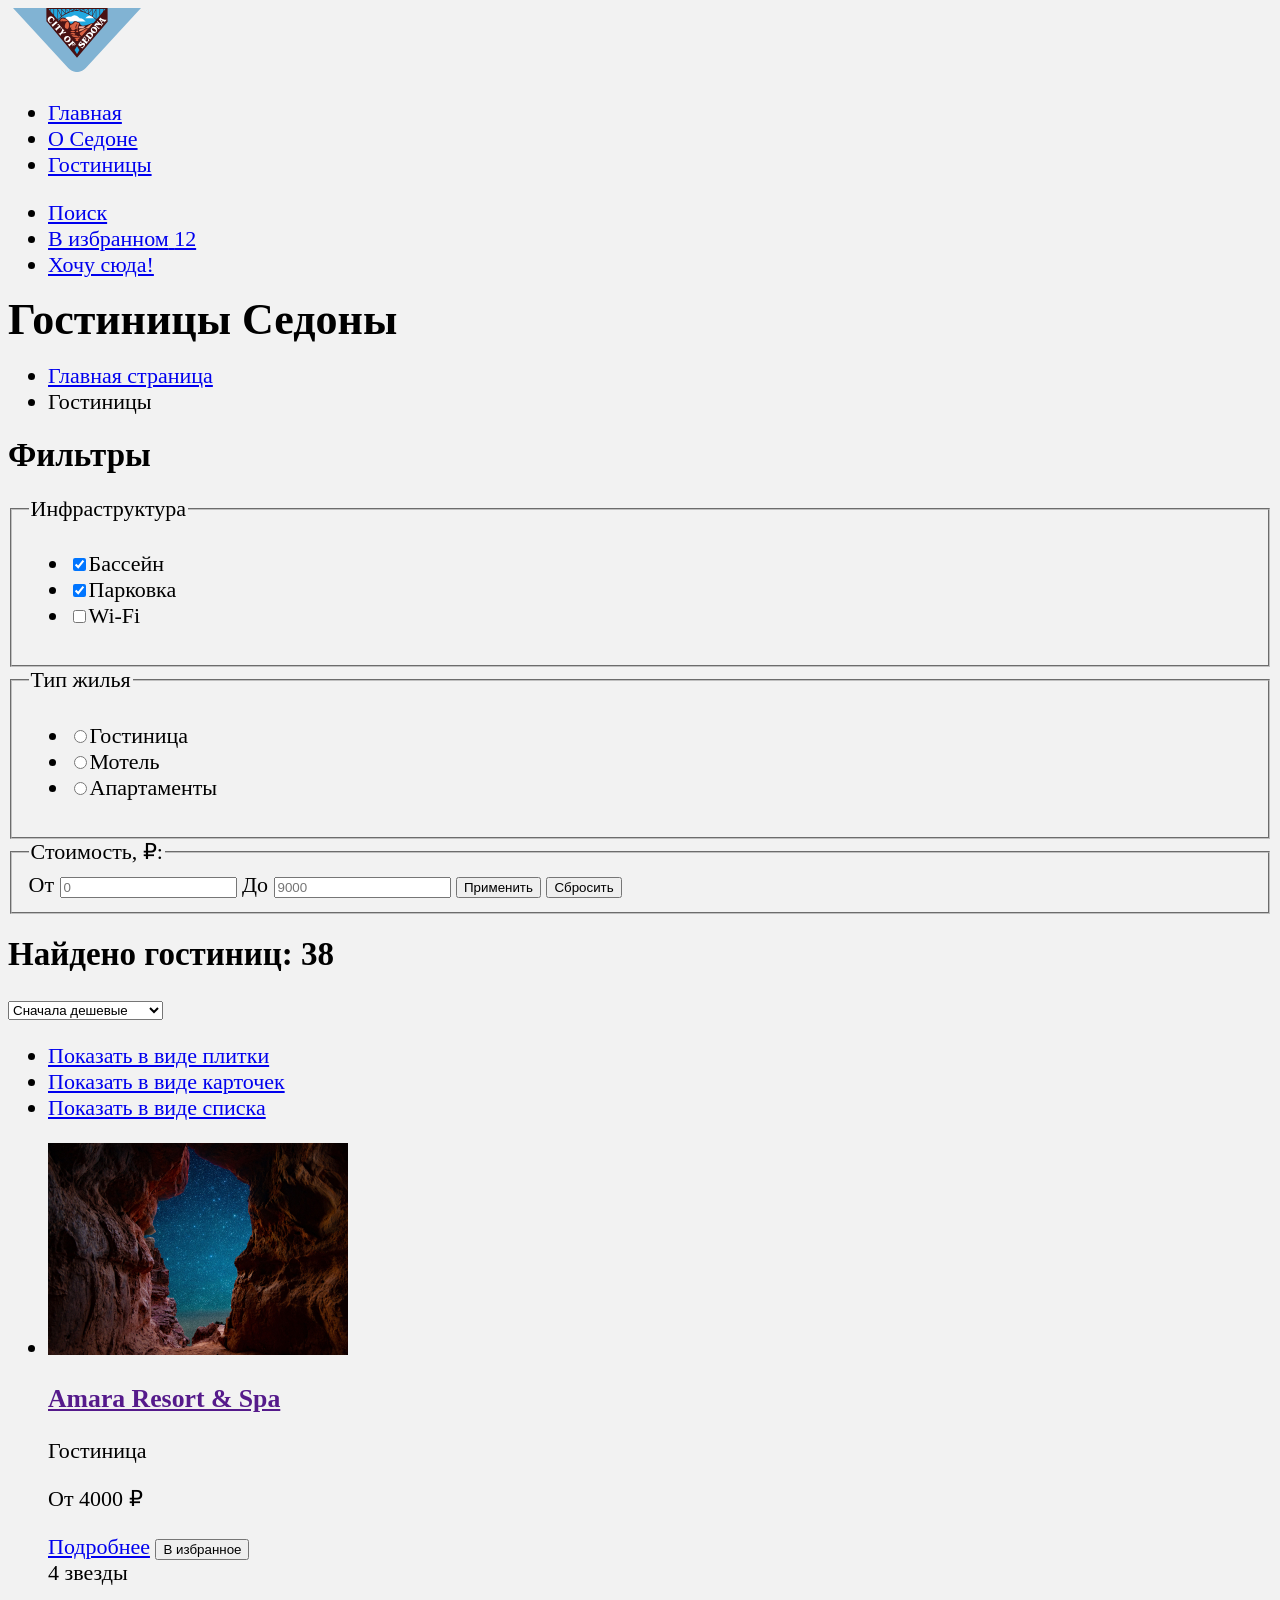
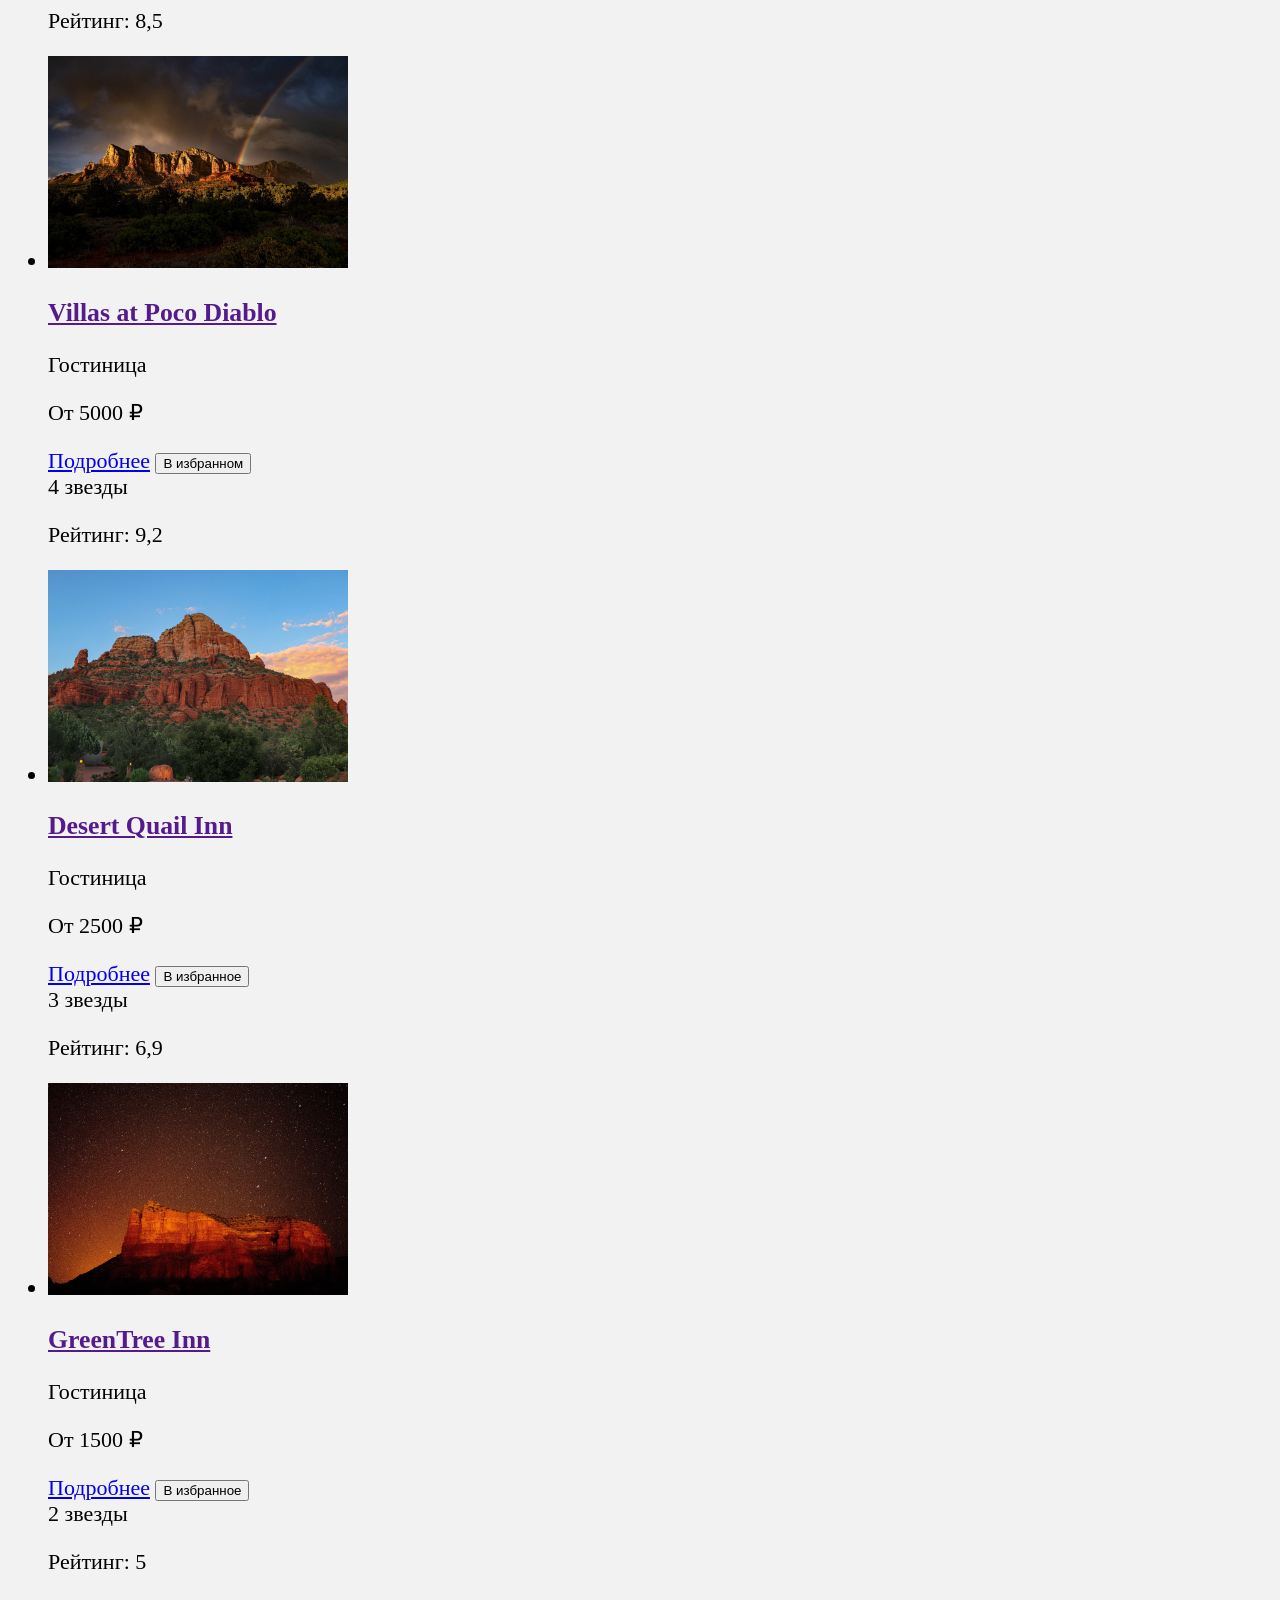
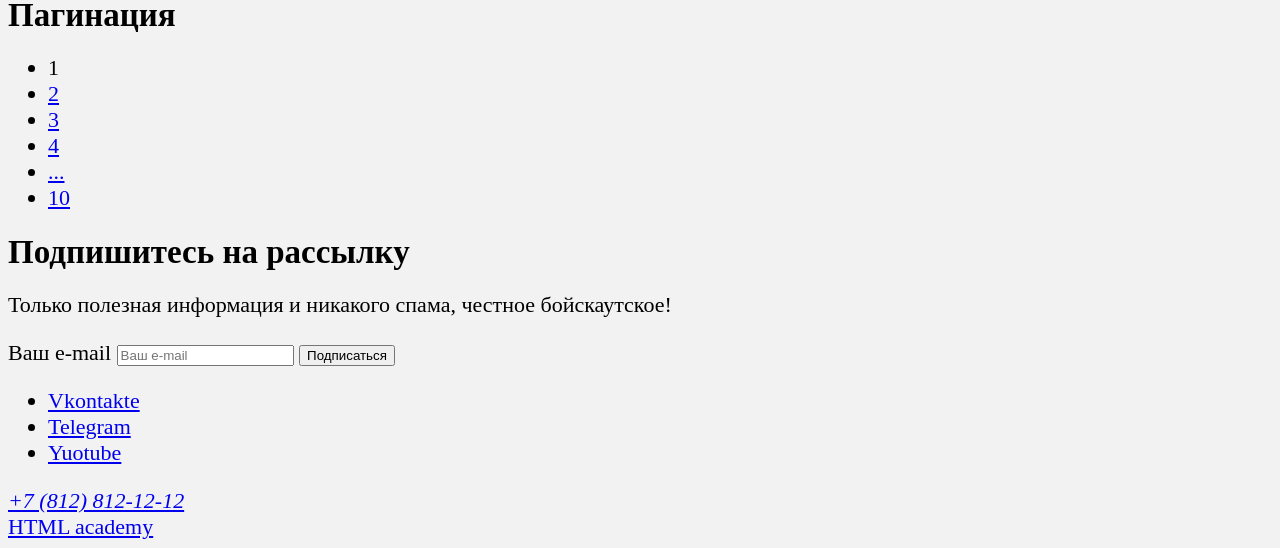
==== commit 62ad7ee3: "Добавляет графику на сайт. Финальный вариант" ====
--- a/catalog.html
+++ b/catalog.html
@@ -4,13 +4,14 @@
   <head>
     <meta charset="UTF-8">
     <meta name="viewport" content="width=device-width, initial-scale=1.0">
+    <link rel="stylesheet" href="styles/style.css">
     <title>Гостиницы</title>
   </head>
 
   <body>
     <header class="page-header">
       <a href="index.html" class="header-logo">
-        <img src="images/logo-Sedona.svg"  width="138" height="64" alt="Логотип Седоны">
+        <img src="images/logo-sedona.svg"  width="138" height="64" alt="Логотип Седоны">
       </a>
       <nav class="navigation">
         <ul class="navigation-list">
@@ -51,7 +52,7 @@
           <ul class="breadcrumbs-list">
             <li class="breadcrumbs-item">
               <a href="index.html" class="breadcrumbs-link">
-                <img src="#" alt="Главная страница">
+                <span class="visually-hidden">Главная страница</span>
               </a>
             </li>
             <li class="breadcrumbs-item">
@@ -145,7 +146,7 @@
           <li class="hotel-card">
             <a class="hotel-card-link" href="">
               <img class="hotel-card-img"
-              src="images/catalog/Amara _Resort_Spa.jpg"
+              src="images/catalog/amara-resort-spa.jpg"
               width="300"
               height="212"
               alt="Вид на звездное небо изнутри ущелья">
@@ -162,7 +163,7 @@
           </li>
           <li class="hotel-card">
             <a class="hotel-card-link" href="">
-              <img class="hotel-card-img" src="images/catalog/Villas_at_Poco_Diablo.jpg"
+              <img class="hotel-card-img" src="images/catalog/villas-at-poco-diablo.jpg"
               width="300"
               height="212"
               alt="Радуга над скалами на фоне туч освещеных солнецем">
@@ -179,7 +180,7 @@
           </li>
           <li class="hotel-card">
             <a class="hotel-card-link" href="">
-              <img class="hotel-card-img" src="images/catalog/Desert_Quail_Inn.jpg"
+              <img class="hotel-card-img" src="images/catalog/desert-quail-inn.jpg"
               width="300"
               height="212"
               alt="Скалы покрытые лесом на фоте синего неба">
@@ -195,7 +196,7 @@
             <p class="rating-result">Рейтинг: 6,9</p>
           </li>
           <li class="hotel-card"><a class="hotel-card-link" href="">
-              <img class="hotel-card-img" src="images/catalog/Gree_Tree_Inn.jpg"
+              <img class="hotel-card-img" src="images/catalog/gree-tree-inn.jpg"
               width="300"
               height="212"
               alt="Скалы на фоне звездного неба освещенные закатным солнцем">
@@ -249,13 +250,13 @@
     <footer class="page-footer">
       <ul class="footer-social-contact">
         <li class="social-contact-item">
-          <a href="#"><span class="visually-hidden">Vkontakte</span></a>
+          <a href="https://vk.com/htmlacademy"><span class="visually-hidden">Vkontakte</span></a>
         </li>
         <li class="social-contact-item">
-          <a href="#"><span class="visually-hidden">Telegram</span></a>
+          <a href="https://t.me/htmlacademy"><span class="visually-hidden">Telegram</span></a>
         </li>
         <li class="social-contact-item">
-          <a href="#"><span class="visually-hidden">Yuotube</span></a>
+          <a href="https://www.youtube.com/user/htmlacademyru"><span class="visually-hidden">Yuotube</span></a>
         </li>
       </ul>
       <address class="footer-contact">
--- a/styles/style.css
+++ b/styles/style.css
@@ -0,0 +1,22 @@
+@font-face {
+  font-family:"PT Sans";
+  font-style: normal;
+  font-weight: 400;
+  src: url(../fonts/ptsans-400.woff2) format("woff2");
+  font-display: swap;
+}
+@font-face {
+  font-family: "PT Sans";
+  font-style: normal;
+  font-weight: 700;
+  src: url(../fonts/ptsans-700.woff2) format("woff2");
+  font-display: swap;
+}
+
+body {
+  font-family: "PT Sans" sans-serif;
+  font-size: 22px;
+  line-height: 26px;
+  background-color: #F2F2F2;
+;
+}
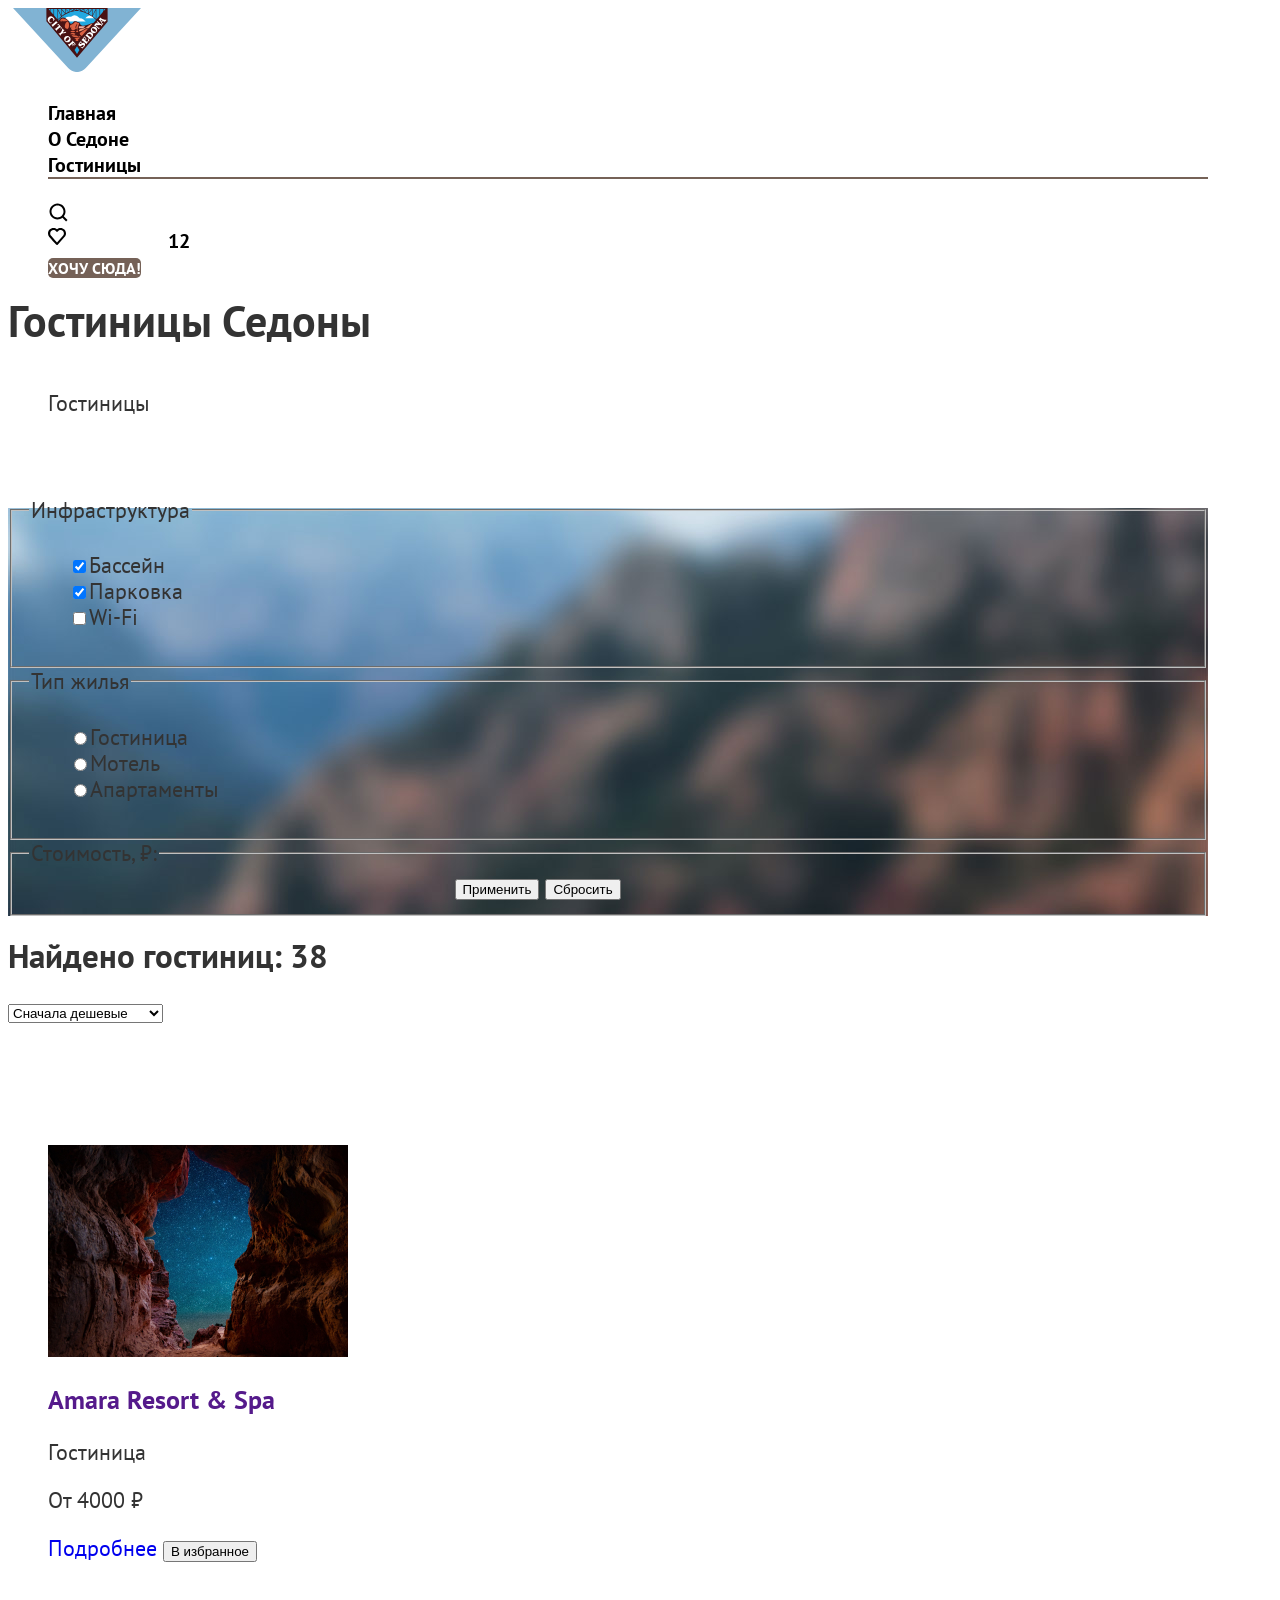
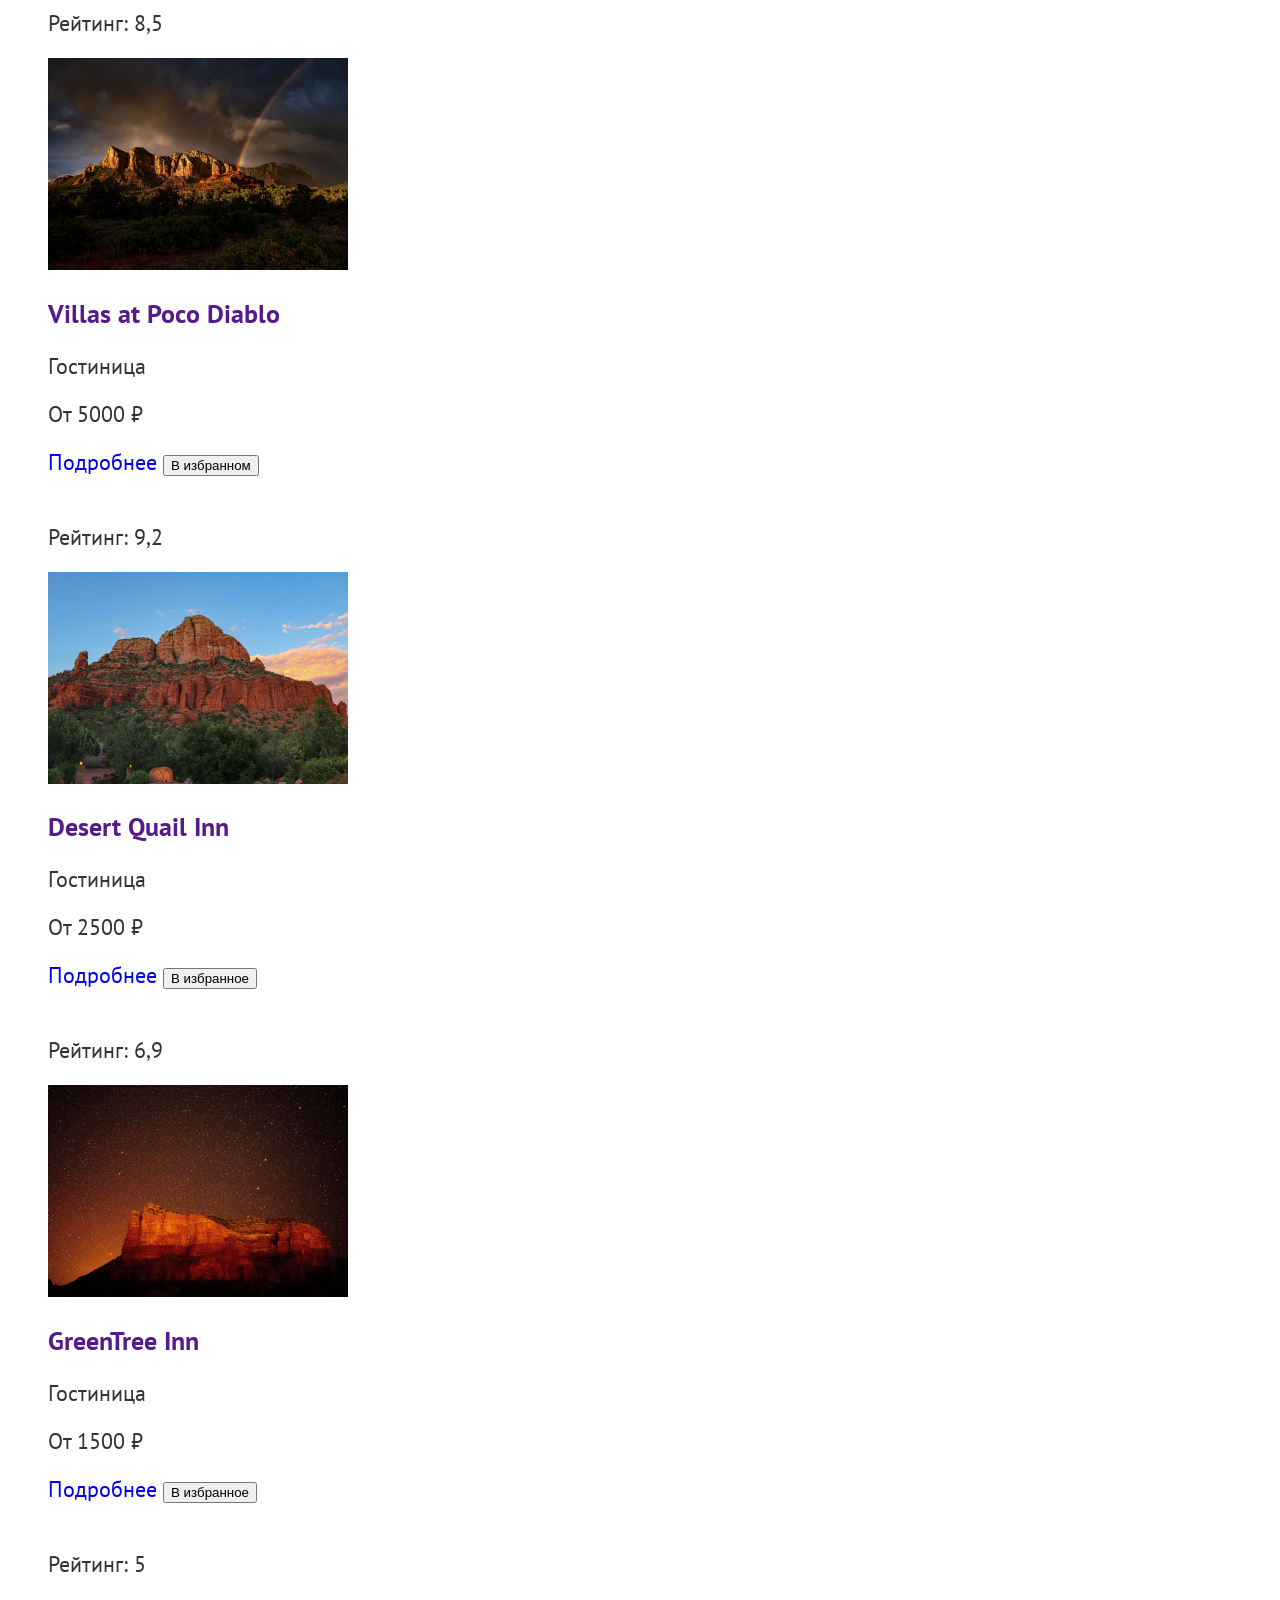
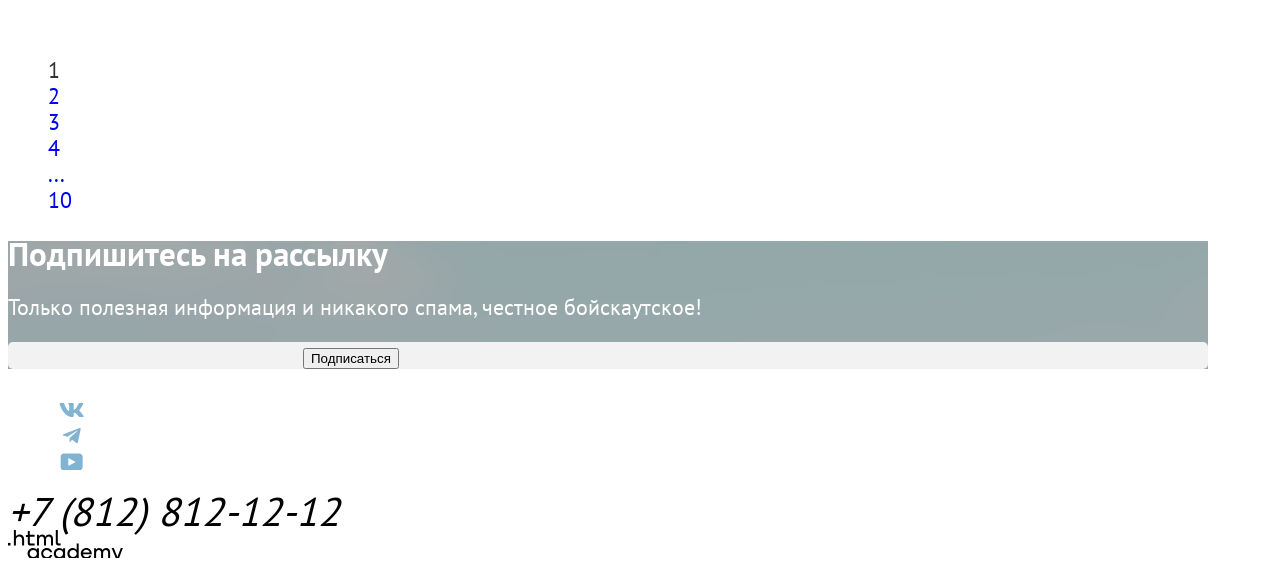
==== commit d7c8e65f: "Добавляет стилизацию. Частично." ====
--- a/catalog.html
+++ b/catalog.html
@@ -11,7 +11,7 @@
   <body>
     <header class="page-header">
       <a href="index.html" class="header-logo">
-        <img src="images/logo-sedona.svg"  width="138" height="64" alt="Логотип Седоны">
+        <img src="images/logo-sedona.svg" width="138" height="64" alt="Логотип Седоны">
       </a>
       <nav class="navigation">
         <ul class="navigation-list">
@@ -21,28 +21,29 @@
           <li class="navigation-item">
             <a class="navigation-link" href="#">О Седоне</a>
           </li>
-          <li class="navigation-item">
-            <a class="navigation-link navigation-item-current" href="catalog.html">Гостиницы</a>
-          </li>
-        </ul>
-        <ul class="navigation-list navigation-user">
-          <li class="navigation-item">
-            <a class="navigation-link" href="#">
+          <li class="navigation-item navigation-item-current">
+            <a class="navigation-link " href="catalog.html">Гостиницы</a>
+          </li>
+        </ul>
+        <ul class="navigation-list-user">
+          <li class="navigation-item">
+            <a class="navigation-link navigation-user-search" href="#">
               <span class="visually-hidden">Поиск</span>
             </a>
           </li>
           <li class="navigation-item">
-            <a class="navigation-link" href="#">
+            <a class="navigation-link navigation-user-favorites" href="#">
               <span class="visually-hidden">В избранном</span>
               <span class="count">12</span>
             </a>
           </li>
           <li class="navigation-item">
-            <a class="navigation-link" href="#">
+            <a class="navigation-link navigation-user-here" href="#">
               Хочу сюда!
             </a>
           </li>
         </ul>
+      </nav>
       </nav>
     </header>
     <main class="page-inner">
@@ -112,8 +113,8 @@
                 <input type="text" placeholder="9000">
               </label>
 
-            <button class="button-submit" type="submit">Применить</button>
-            <button class="button-reset" type="reset">Сбросить</button>
+              <button class="button-submit" type="submit">Применить</button>
+              <button class="button-reset" type="reset">Сбросить</button>
           </form>
         </section>
       </div>
@@ -145,11 +146,8 @@
         <ul class="hotel-list">
           <li class="hotel-card">
             <a class="hotel-card-link" href="">
-              <img class="hotel-card-img"
-              src="images/catalog/amara-resort-spa.jpg"
-              width="300"
-              height="212"
-              alt="Вид на звездное небо изнутри ущелья">
+              <img class="hotel-card-img" src="images/catalog/amara-resort-spa.jpg" width="300" height="212"
+                alt="Вид на звездное небо изнутри ущелья">
               <h3 class="hotel-card-title">Amara Resort & Spa</h3>
             </a>
             <p class="hotel-card-group">Гостиница</p>
@@ -163,10 +161,8 @@
           </li>
           <li class="hotel-card">
             <a class="hotel-card-link" href="">
-              <img class="hotel-card-img" src="images/catalog/villas-at-poco-diablo.jpg"
-              width="300"
-              height="212"
-              alt="Радуга над скалами на фоне туч освещеных солнецем">
+              <img class="hotel-card-img" src="images/catalog/villas-at-poco-diablo.jpg" width="300" height="212"
+                alt="Радуга над скалами на фоне туч освещеных солнецем">
               <h3 class="hotel-card-title">Villas at Poco Diablo</h3>
             </a>
             <p class="hotel-card-group">Гостиница</p>
@@ -180,10 +176,8 @@
           </li>
           <li class="hotel-card">
             <a class="hotel-card-link" href="">
-              <img class="hotel-card-img" src="images/catalog/desert-quail-inn.jpg"
-              width="300"
-              height="212"
-              alt="Скалы покрытые лесом на фоте синего неба">
+              <img class="hotel-card-img" src="images/catalog/desert-quail-inn.jpg" width="300" height="212"
+                alt="Скалы покрытые лесом на фоте синего неба">
               <h3 class="hotel-card-title">Desert Quail Inn</h3>
             </a>
             <p class="hotel-card-group">Гостиница</p>
@@ -196,10 +190,8 @@
             <p class="rating-result">Рейтинг: 6,9</p>
           </li>
           <li class="hotel-card"><a class="hotel-card-link" href="">
-              <img class="hotel-card-img" src="images/catalog/gree-tree-inn.jpg"
-              width="300"
-              height="212"
-              alt="Скалы на фоне звездного неба освещенные закатным солнцем">
+              <img class="hotel-card-img" src="images/catalog/gree-tree-inn.jpg" width="300" height="212"
+                alt="Скалы на фоне звездного неба освещенные закатным солнцем">
               <h3 class="hotel-card-title">GreenTree Inn</h3>
             </a>
             <p class="hotel-card-group">Гостиница</p>
@@ -250,19 +242,21 @@
     <footer class="page-footer">
       <ul class="footer-social-contact">
         <li class="social-contact-item">
-          <a href="https://vk.com/htmlacademy"><span class="visually-hidden">Vkontakte</span></a>
+          <a class="social-link vk" href="https://vk.com/htmlacademy"><span class="visually-hidden">Vkontakte</span></a>
         </li>
         <li class="social-contact-item">
-          <a href="https://t.me/htmlacademy"><span class="visually-hidden">Telegram</span></a>
+          <a class="social-link telegram" href="https://t.me/htmlacademy"><span
+              class="visually-hidden">Telegram</span></a>
         </li>
         <li class="social-contact-item">
-          <a href="https://www.youtube.com/user/htmlacademyru"><span class="visually-hidden">Yuotube</span></a>
+          <a class="social-link youtube" href="https://www.youtube.com/user/htmlacademyru"><span
+              class="visually-hidden">Yuotube</span></a>
         </li>
       </ul>
       <address class="footer-contact">
         <a class="footer-contact-phone" href="tel:+78128121212">+7 (812) 812-12-12</a>
       </address>
-      <a class="" href="https://htmlacademy.ru/intensive/htmlcss">
+      <a class="footer-contact-link-htmlacademy" href="https://htmlacademy.ru/intensive/htmlcss">
         <span class="visually-hidden">HTML academy</span>
       </a>
     </footer>
--- a/styles/style.css
+++ b/styles/style.css
@@ -14,9 +14,203 @@
 }
 
 body {
-  font-family: "PT Sans" sans-serif;
+  font-family: "PT Sans", sans-serif;
   font-size: 22px;
   line-height: 26px;
+  color:#333333;
+  background-color: #FFFFFF;
+  width: 1200px;
+
+}
+ul {
+  list-style: none;
+}
+a {
+ text-decoration: none;
+}
+.visually-hidden {
+  visibility: hidden;
+}
+
+.title {
+  font-size: 30px;
+  line-height: 36px;
+  font-weight: 700;
+}
+
+.page-header {
+
+}
+
+.navigation-link {
+  font-size: 20px;
+  line-height: 24px;
+  font-weight: 700;
+  text-align: center;
+  color: #000000;
+}
+
+.navigation-item-current {
+  border-bottom: #756257 solid 2px;
+}
+
+.navigation-user-search {
+  background-image: url("../images/search.svg");
+  background-repeat: no-repeat;
+}
+
+.navigation-user-favorites {
+  background-image: url("../images/to-favorites.svg");
+  background-repeat: no-repeat;
+}
+
+
+.navigation-user-here {
+  font-size: 16px;
+  line-height: 20px;
+  font-weight: 700;
+  text-transform: uppercase;
+  background-color: #756157;
+  color: #FFFFFF;
+  border-radius: 5px;
+}
+
+.main-index {
+ text-align: center;
+}
+
+.hero {
+  background-image: url("../images/index/background-index/hero-mask.svg"), url("../images/index/background-index/hero-background.jpg");
+  background-repeat: no-repeat;
+  background-size: 100%, 100%;
+  background-position: bottom, center;
+
+}
+
+.advantages {
+ text-align: center;
+}
+
+.advantages-title {
+
+}
+
+.advantages-item:nth-child(1), .advantages-item:nth-child(5){
+  background-color:#82B3D3;
+}
+
+.advantages-item:nth-child(2), .advantages-item:nth-child(4) {
+  background-color: rgba(131, 179, 211, 0.12);
+}
+
+.advantages-item:nth-child(3) {
+  background-color: rgba(131, 179, 211, 0.2);
+}
+
+.advantages-item-title {
+  font-size: 24px;
+  line-height: 28px;
+  font-weight: 700;
+}
+
+.services {
+ text-align: center;
+}
+
+.services-item:nth-child(1), .services-item:nth-child(3) {
+  background-color: rgba(131, 179, 211, 0.12);
+}
+
+.apartments {
+  background-image: url("../images/index/apartments.svg");
+  background-repeat: no-repeat;
+}
+
+.food {
+  background-image: url("../images/index/food.svg");
+  background-repeat: no-repeat;
+}
+
+.souvenirs {
+  background-image: url("../images/index/souvenirs.svg");
+  background-repeat: no-repeat;
+}
+
+.booking {
+
+}
+
+.booking-button {
+  font-family: "PT Sans", sans-serif;
+  font-size: 20px;
+  line-height: 36px;
+  font-weight: 700;
+  background-color: #756157;
+  color: #FFFFFF;
+  border: none;
+  border-radius: 5px;
+  box-shadow: none;
+}
+
+.newsletters {
+background-image: url("../images/index/background-index/subscrube.jpg");
+background-repeat: no-repeat;
+color: #FFFFFF;
+}
+
+.newsletters-form {
   background-color: #F2F2F2;
-;
-}
+  border-radius: 5px;
+}
+
+.newsletters-button {
+  font-family: "PT Sans", sans-serif;
+  font-size: 20px;
+  line-height: 36px;
+  font-weight: 700;
+  text-transform: uppercase;
+  background-color: #82B3D3;
+  color: #FFFFFF;
+  box-shadow: none;
+  border: none;
+  border-radius: 5px;
+}
+
+.page-footer {
+
+}
+
+.vk {
+  background-image: url(../images/social-vk.svg);
+  background-repeat: no-repeat;
+}
+
+.telegram {
+  background-image: url(../images/social-telegram.svg);
+  background-repeat: no-repeat;
+}
+
+.youtube {
+  background-image: url(../images/social-youtube.svg);
+  background-repeat: no-repeat;
+
+}
+
+.footer-contact-phone {
+  font-family: "PT Sans", sans-serif;
+  font-size: 40px;
+  line-height: 40px;
+  font-weight: 400;
+  color: #000000;
+}
+
+.footer-contact-link-htmlacademy {
+  background-image: url("../images/logo-html.svg");
+  background-repeat: no-repeat;
+}
+
+.wrapper {
+  background-image: url("../images/catalog/backgroud-catalog/catalog-background.jpg");
+  background-repeat: no-repeat;
+  background-position: 100% 100%;
+}
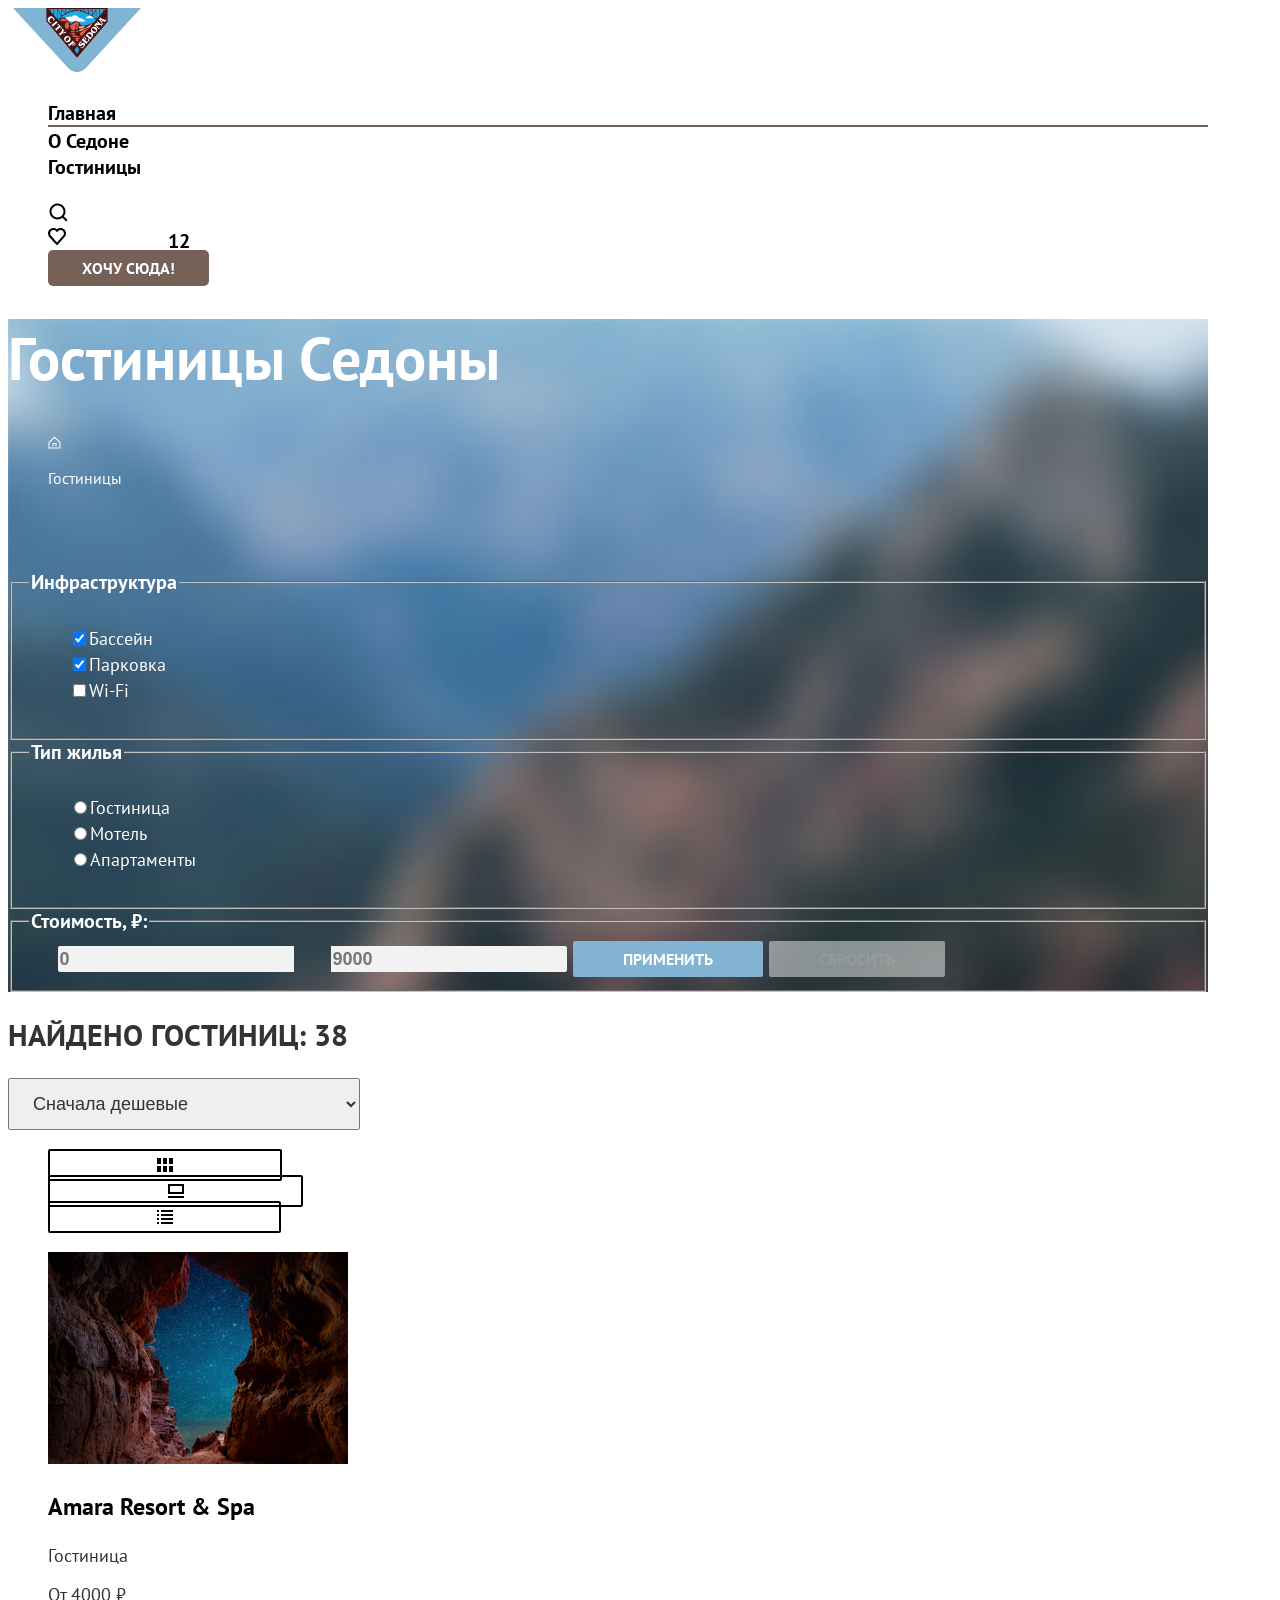
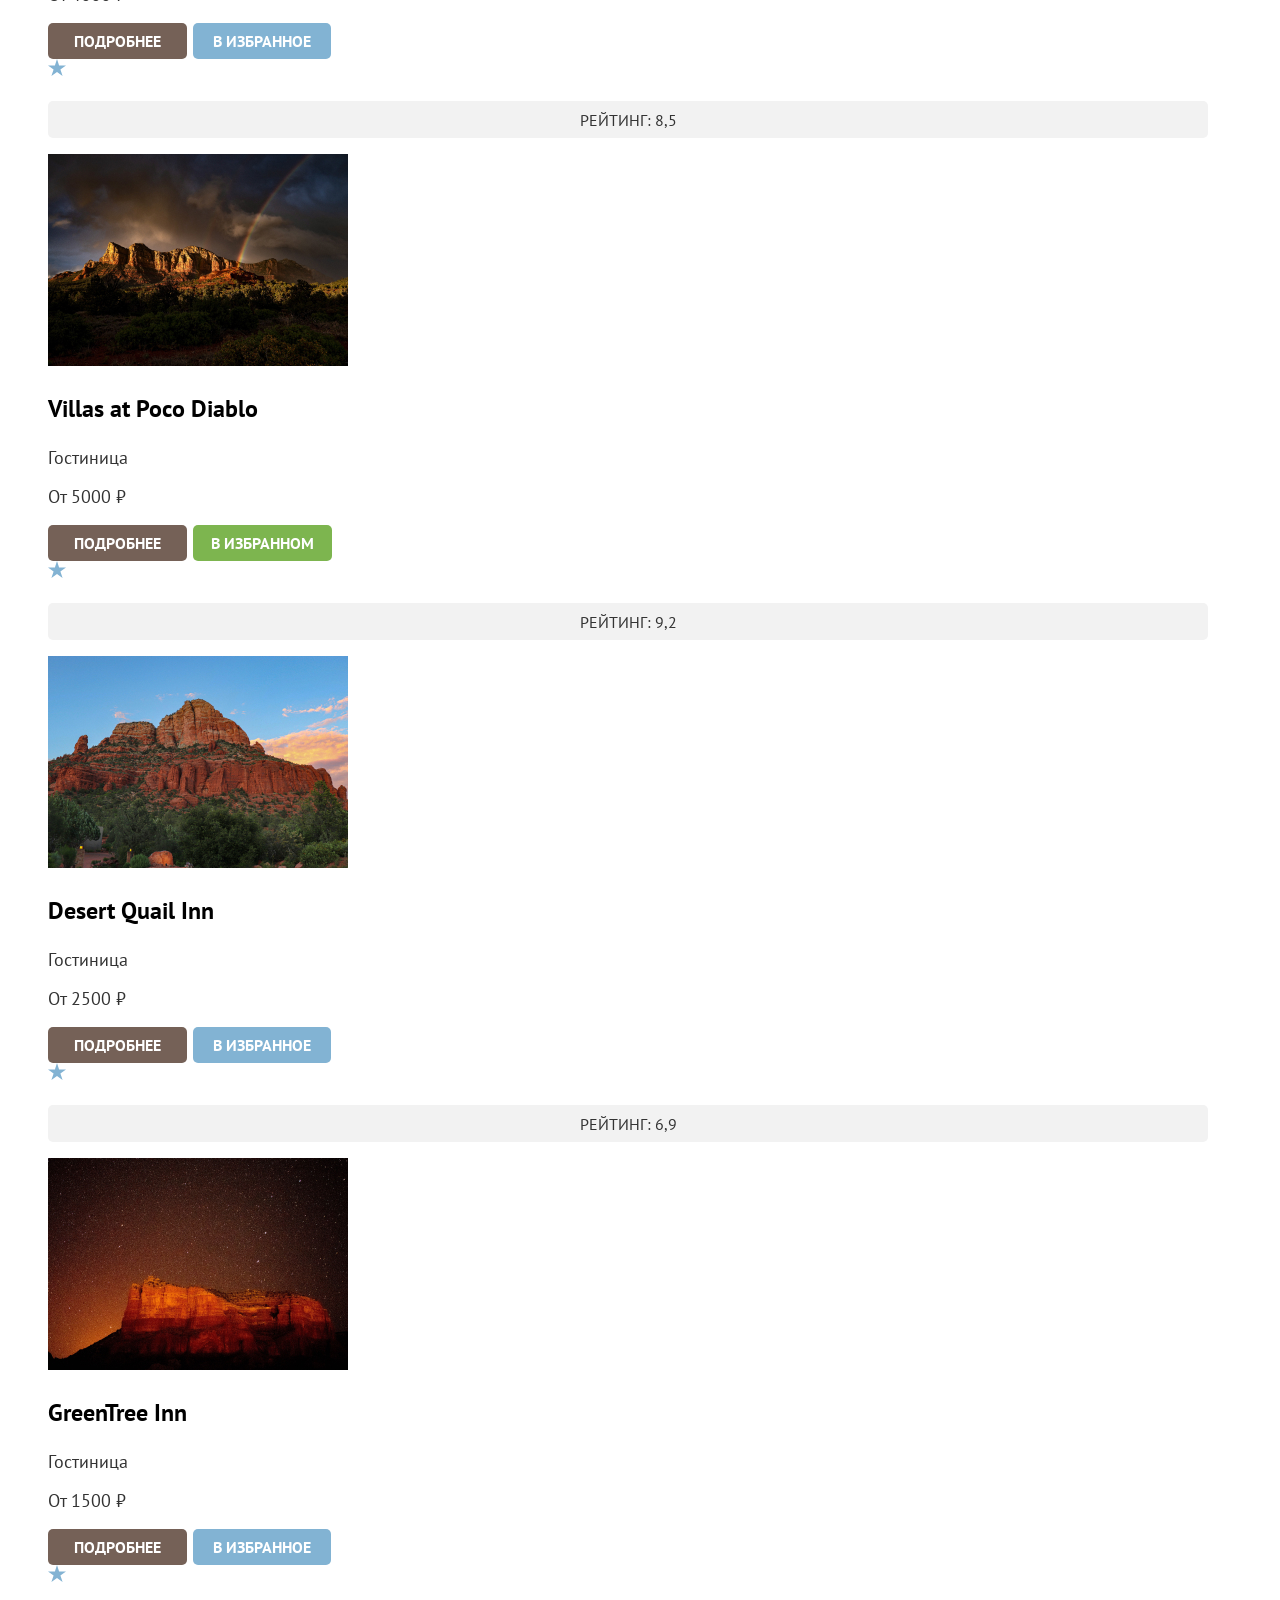
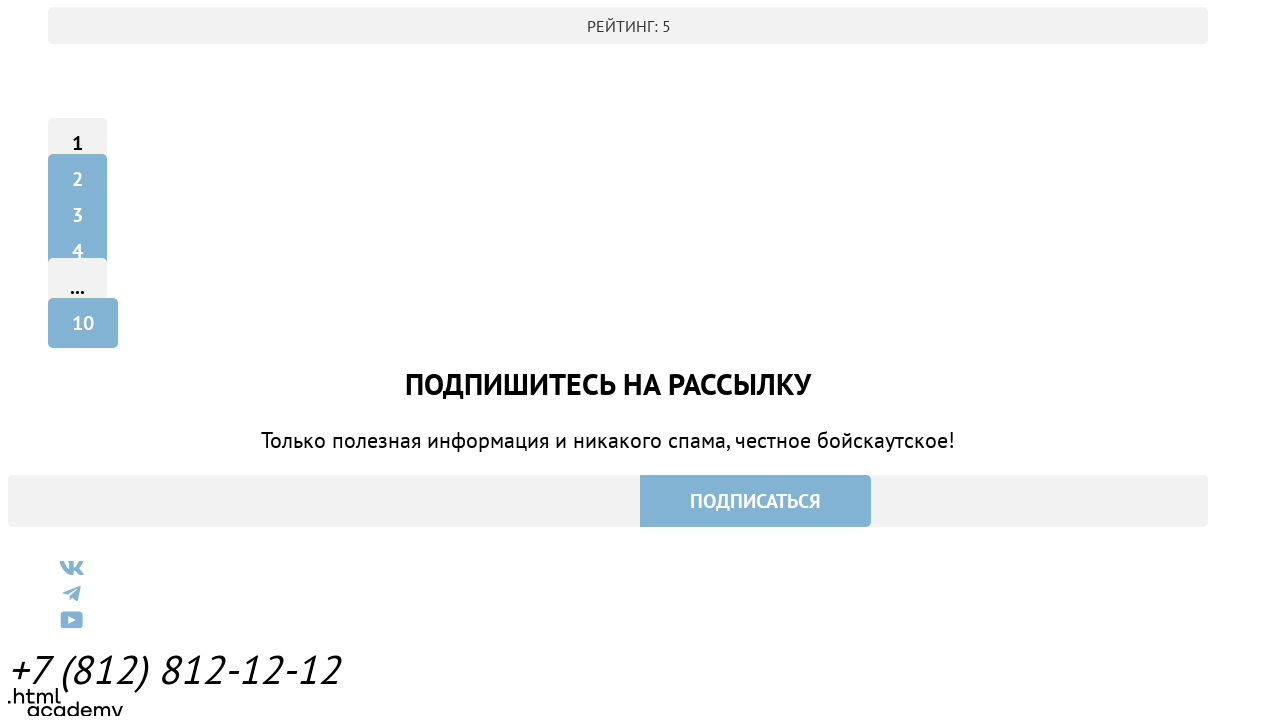
==== commit 0d4f3416: "Добавляет базовую стилизацию всех страниц" ====
--- a/catalog.html
+++ b/catalog.html
@@ -15,17 +15,17 @@
       </a>
       <nav class="navigation">
         <ul class="navigation-list">
-          <li class="navigation-item">
+          <li class="navigation-item navigation-item-current">
             <a class="navigation-link" href="index.html">Главная</a>
           </li>
           <li class="navigation-item">
             <a class="navigation-link" href="#">О Седоне</a>
           </li>
-          <li class="navigation-item navigation-item-current">
-            <a class="navigation-link " href="catalog.html">Гостиницы</a>
-          </li>
-        </ul>
-        <ul class="navigation-list-user">
+          <li class="navigation-item">
+            <a class="navigation-link" href="catalog.html">Гостиницы</a>
+          </li>
+        </ul>
+        <ul class="navigation-list">
           <li class="navigation-item">
             <a class="navigation-link navigation-user-search" href="#">
               <span class="visually-hidden">Поиск</span>
@@ -52,12 +52,12 @@
           <h1 class="header-inner-title">Гостиницы Седоны</h1>
           <ul class="breadcrumbs-list">
             <li class="breadcrumbs-item">
-              <a href="index.html" class="breadcrumbs-link">
+              <a href="index.html" class="breadcrumbs-link breadcrumbs-link-index">
                 <span class="visually-hidden">Главная страница</span>
               </a>
             </li>
             <li class="breadcrumbs-item">
-              <a class="breadcrumbs-link">Гостиницы</a>
+              <a class="breadcrumbs-link breadcrumbs-link-hotel">Гостиницы</a>
             </li>
           </ul>
         </header>
@@ -106,11 +106,11 @@
             </fieldset>
             <fieldset class="catalog-filters-group">
               <legend class="catalog-filter-title">Стоимость, ₽:</legend>
-              <label class="visually-hidden">От
-                <input type="text" placeholder="0">
+              <label ><span class="visually-hidden">От</span>
+                <input class="field-1" type="text" placeholder="0">
               </label>
-              <label class="visually-hidden">До
-                <input type="text" placeholder="9000">
+              <label><span class="visually-hidden">До</span>
+                <input class="field-2" type="text" placeholder="9000">
               </label>
 
               <button class="button-submit" type="submit">Применить</button>
@@ -127,17 +127,17 @@
         </select>
         <ul class="page-view-list">
           <li class="page-view-item page-view-current">
-            <a class="page-view-link" href="catalog.html?view=tile">
+            <a class="page-view-link link-tile" href="catalog.html?view=tile">
               <span class="visually-hidden">Показать в виде плитки</span>
             </a>
           </li>
           <li class="page-view-item">
-            <a class="page-view-link" href="catalog.html?view=card">
+            <a class="page-view-link link-card" href="catalog.html?view=card">
               <span class="visually-hidden">Показать в виде карточек</span>
             </a>
           </li>
           <li class="page-view-item">
-            <a class="page-view-link" href="catalog.html?view=list">
+            <a class="page-view-link link-list" href="catalog.html?view=list">
               <span class="visually-hidden">Показать в виде списка</span>
             </a>
           </li>
@@ -221,35 +221,36 @@
             <a href="#" class="pagination-link">4</a>
           </li>
           <li class="pagination-item">
-            <a href="#" class="pagination-link">...</a>
+            <a href="#" class="pagination-link pagination-next">...</a>
           </li>
           <li class="pagination-item">
             <a href="#" class="pagination-link">10</a>
           </li>
         </ul>
       </section>
-      <section class="newsletters">
-        <h2 class="newsletters-title">Подпишитесь на рассылку</h2>
-        <p class="newsletters-discription">Только полезная информация и никакого спама, честное бойскаутское!</p>
-        <form class="newsletters-form" action="https://echo.htmlacademy.ru/" method="post">
+      <section class="newsletters-catalog">
+        <h2 class="newsletters-catalog-title">Подпишитесь на рассылку</h2>
+        <p class="newsletters-catalog-discription">Только полезная информация и никакого спама, честное бойскаутское!</p>
+        <form class="newsletters-catalog-form" action="https://echo.htmlacademy.ru/" method="post">
           <label class="visually-hidden"> <span class="visually-hidden">Ваш e-mail</span>
-            <input class="field" type="text" name="newsletters-email" placeholder="Ваш e-mail" required>
+            <input class="field-catalog" type="text" name="newsletters-email" placeholder="Ваш e-mail" required>
           </label>
-          <button class="button" type="submit">Подписаться</button>
+          <button class="newsletters-catalog-button" type="submit">Подписаться</button>
         </form>
       </section>
     </main>
     <footer class="page-footer">
       <ul class="footer-social-contact">
         <li class="social-contact-item">
-          <a class="social-link vk" href="https://vk.com/htmlacademy"><span class="visually-hidden">Vkontakte</span></a>
+          <a class="social-link vk-link" href="https://vk.com/htmlacademy"><span
+              class="visually-hidden">Vkontakte</span></a>
         </li>
         <li class="social-contact-item">
-          <a class="social-link telegram" href="https://t.me/htmlacademy"><span
+          <a class="social-link telegram-link" href="https://t.me/htmlacademy"><span
               class="visually-hidden">Telegram</span></a>
         </li>
         <li class="social-contact-item">
-          <a class="social-link youtube" href="https://www.youtube.com/user/htmlacademyru"><span
+          <a class="social-link youtube-link" href="https://www.youtube.com/user/htmlacademyru"><span
               class="visually-hidden">Yuotube</span></a>
         </li>
       </ul>
--- a/styles/style.css
+++ b/styles/style.css
@@ -1,13 +1,14 @@
-@font-face {
-  font-family:"PT Sans";
-  font-style: normal;
-  font-weight: 400;
-  src: url(../fonts/ptsans-400.woff2) format("woff2");
-  font-display: swap;
-}
 @font-face {
   font-family: "PT Sans";
   font-style: normal;
+  font-weight: 400;
+  src: url(../fonts/ptsans-400.woff2) format("woff2");
+  font-display: swap;
+}
+
+@font-face {
+  font-family: "PT Sans";
+  font-style: normal;
   font-weight: 700;
   src: url(../fonts/ptsans-700.woff2) format("woff2");
   font-display: swap;
@@ -17,29 +18,20 @@
   font-family: "PT Sans", sans-serif;
   font-size: 22px;
   line-height: 26px;
-  color:#333333;
+  color: #333333;
   background-color: #FFFFFF;
   width: 1200px;
 
 }
-ul {
-  list-style: none;
-}
-a {
- text-decoration: none;
-}
+
 .visually-hidden {
   visibility: hidden;
 }
 
-.title {
-  font-size: 30px;
-  line-height: 36px;
-  font-weight: 700;
-}
-
-.page-header {
-
+.page-header {}
+
+.navigation-list {
+  list-style: none;
 }
 
 .navigation-link {
@@ -48,6 +40,7 @@
   font-weight: 700;
   text-align: center;
   color: #000000;
+  text-decoration: none;
 }
 
 .navigation-item-current {
@@ -66,6 +59,7 @@
 
 
 .navigation-user-here {
+  padding: 8px 34px;
   font-size: 16px;
   line-height: 20px;
   font-weight: 700;
@@ -75,35 +69,41 @@
   border-radius: 5px;
 }
 
-.main-index {
- text-align: center;
-}
+.main-index {}
 
 .hero {
   background-image: url("../images/index/background-index/hero-mask.svg"), url("../images/index/background-index/hero-background.jpg");
   background-repeat: no-repeat;
   background-size: 100%, 100%;
   background-position: bottom, center;
-
+  text-align: center;
 }
 
 .advantages {
- text-align: center;
+  text-align: center;
 }
 
 .advantages-title {
-
-}
-
-.advantages-item:nth-child(1), .advantages-item:nth-child(5){
-  background-color:#82B3D3;
-}
-
-.advantages-item:nth-child(2), .advantages-item:nth-child(4) {
+  font-size: 30px;
+  line-height: 36px;
+  font-weight: 700;
+  text-transform: uppercase;
+}
+
+.advantages-list {
+  list-style: none;
+}
+
+.advantages-item {
+  background-color: #82B3D3;
+}
+
+.advantages-item-2,
+.advantages-item-4 {
   background-color: rgba(131, 179, 211, 0.12);
 }
 
-.advantages-item:nth-child(3) {
+.advantages-item-3 {
   background-color: rgba(131, 179, 211, 0.2);
 }
 
@@ -111,36 +111,61 @@
   font-size: 24px;
   line-height: 28px;
   font-weight: 700;
+  text-transform: uppercase;
 }
 
 .services {
- text-align: center;
-}
-
-.services-item:nth-child(1), .services-item:nth-child(3) {
+  text-align: center;
+}
+
+.services-title {
+  font-size: 30px;
+  line-height: 36px;
+  font-weight: 700;
+  text-transform: uppercase;
+}
+
+.services-list {
+  list-style: none;
+}
+
+.services-item-1 {
   background-color: rgba(131, 179, 211, 0.12);
-}
-
-.apartments {
   background-image: url("../images/index/apartments.svg");
   background-repeat: no-repeat;
 }
 
-.food {
+.services-item-2 {
   background-image: url("../images/index/food.svg");
   background-repeat: no-repeat;
 }
 
-.souvenirs {
+.services-item-3 {
+  background-color: rgba(131, 179, 211, 0.12);
   background-image: url("../images/index/souvenirs.svg");
   background-repeat: no-repeat;
 }
 
+.services-item-title {
+  font-size: 24px;
+  line-height: 28px;
+  font-weight: 700;
+  text-transform: uppercase;
+}
+
 .booking {
-
+  text-align: center;
+}
+
+.booking-title {
+  font-size: 30px;
+  line-height: 36px;
+  font-weight: 700;
+  text-transform: uppercase;
 }
 
 .booking-button {
+  padding: 8px 50px;
   font-family: "PT Sans", sans-serif;
   font-size: 20px;
   line-height: 36px;
@@ -153,9 +178,19 @@
 }
 
 .newsletters {
-background-image: url("../images/index/background-index/subscrube.jpg");
-background-repeat: no-repeat;
-color: #FFFFFF;
+  background-image: url("../images/index/background-index/subscribe.jpg");
+  background-repeat: no-repeat;
+  background-size: cover;
+  color: #FFFFFF;
+  text-align: center;
+
+}
+
+.newsletters-title {
+  font-size: 30px;
+  line-height: 36px;
+  font-weight: 700;
+  text-transform: uppercase;
 }
 
 .newsletters-form {
@@ -164,6 +199,7 @@
 }
 
 .newsletters-button {
+  padding: 8px 50px;
   font-family: "PT Sans", sans-serif;
   font-size: 20px;
   line-height: 36px;
@@ -173,24 +209,26 @@
   color: #FFFFFF;
   box-shadow: none;
   border: none;
-  border-radius: 5px;
-}
-
-.page-footer {
-
-}
-
-.vk {
+  border-radius: 0 5px 5px 0;
+}
+
+.page-footer {}
+
+.footer-social-contact {
+  list-style: none;
+}
+
+.vk-link {
   background-image: url(../images/social-vk.svg);
   background-repeat: no-repeat;
 }
 
-.telegram {
+.telegram-link {
   background-image: url(../images/social-telegram.svg);
   background-repeat: no-repeat;
 }
 
-.youtube {
+.youtube-link {
   background-image: url(../images/social-youtube.svg);
   background-repeat: no-repeat;
 
@@ -202,6 +240,7 @@
   line-height: 40px;
   font-weight: 400;
   color: #000000;
+  text-decoration: none;
 }
 
 .footer-contact-link-htmlacademy {
@@ -212,5 +251,294 @@
 .wrapper {
   background-image: url("../images/catalog/backgroud-catalog/catalog-background.jpg");
   background-repeat: no-repeat;
-  background-position: 100% 100%;
-}
+  background-size: cover;
+}
+
+.header-inner {
+  color: #FFFFFF;
+}
+
+.header-inner-title {
+  font-size: 60px;
+  line-height: 78px;
+  font-weight: 700;
+}
+
+.breadcrumbs-list {
+  list-style: none;
+}
+
+.breadcrumbs-link-index {
+  background-image: url(../images/catalog/home.svg);
+  background-repeat: no-repeat;
+}
+
+.breadcrumbs-link-hotel {
+  font-size: 16px;
+  line-height: 21px;
+  font-weight: 400;
+}
+
+.catalog-filter-title {
+  font-size: 20px;
+  line-height: 24px;
+  font-weight: 700;
+  color: #FFFFFF;
+}
+
+.catalog-filter-list {
+  list-style: none;
+}
+
+.control {
+  font-size: 18px;
+  line-height: 23px;
+  font-weight: 400;
+  color: #FFFFFF;
+}
+
+.catalog-filters-group input[type="text"] {
+  font-size: 18px;
+  line-height: 24px;
+  font-weight: 700;
+  color: #000000;
+  background-color: #F2F2F2;
+  box-shadow: none;
+  border: none;
+}
+
+.field-1 {
+  border-radius: 2px 0 0 2px;
+}
+
+.field-2 {
+  border-radius: 0 2px 2px 0;
+}
+
+.button-submit {
+  font-family: "PT Sans", sans-serif;
+  padding: 8px 50px;
+  font-size: 16px;
+  line-height: 20px;
+  font-weight: 700;
+  text-transform: uppercase;
+  background-color: #82B3D3;
+  color: #FFFFFF;
+  box-shadow: none;
+  border: none;
+  border-radius: 2px;
+}
+
+
+.button-reset {
+  font-family: "PT Sans", sans-serif;
+  padding: 8px 50px;
+  font-size: 16px;
+  line-height: 20px;
+  font-weight: 700;
+  text-transform: uppercase;
+  color: #FFFFFF;
+  box-shadow: none;
+  border: none;
+  border-radius: 2px;
+  opacity: 0.5;
+}
+
+.catalog-hotel-title {
+  font-size: 30px;
+  line-height: 36px;
+  font-weight: 700;
+  text-transform: uppercase;
+}
+
+.select-control {
+  padding: 14px 131px 14px 20px;
+  font-size: 18px;
+  line-height: 21px;
+  font-weight: 400;
+  color: #333333;
+  border-radius: 2px;
+}
+
+.page-view-list {
+  list-style: none;
+}
+
+.page-view-link {
+  border: #000000 solid 2px;
+  border-radius: 2px;
+}
+
+.link-tile {
+  background-image: url(../images/catalog/tile.svg);
+  background-repeat: no-repeat;
+  background-position: center;
+}
+
+.link-card {
+  background-image: url(../images/catalog/card.svg);
+  background-repeat: no-repeat;
+  background-position: center;
+}
+
+.link-list {
+  background-image: url(../images/catalog/list.svg);
+  background-repeat: no-repeat;
+  background-position: center;
+}
+
+.hotel-list {
+  list-style: none;
+}
+
+.hotel-card-link {
+  text-decoration: none;
+}
+
+.hotel-card-title {
+  font-size: 24px;
+  line-height: 28px;
+  font-weight: 700;
+  color: #000000;
+}
+
+.hotel-card-group, .hotel-card-price {
+  font-size: 18px;
+  line-height: 21px;
+  font-weight: 400;
+  color: #333333;
+}
+
+.show-more {
+  padding: 8px 26px;
+  font-size: 16px;
+  line-height: 20px;
+  font-weight: 700;
+  color: #FFFFFF;
+  text-align: center;
+  text-transform: uppercase;
+  text-decoration: none;
+  background-color: #756157;
+  border-radius: 5px;
+}
+
+.favorites {
+  font-family: "PT Sans", sans-serif;
+  padding: 8px 20px;
+  font-size: 16px;
+  line-height: 20px;
+  font-weight: 700;
+  color: #FFFFFF;
+  text-align: center;
+  text-transform: uppercase;
+  text-decoration: none;
+  background-color: #82B3D3;
+  box-shadow: none;
+  border: none;
+  border-radius: 5px;
+}
+
+.in-favorites {
+  font-family: "PT Sans", sans-serif;
+  padding: 8px 18px;
+  font-size: 16px;
+  line-height: 20px;
+  font-weight: 700;
+  color: #FFFFFF;
+  text-align: center;
+  text-transform: uppercase;
+  text-decoration: none;
+  background-color: #7DB54F;
+  box-shadow: none;
+  border: none;
+  border-radius: 5px;
+}
+
+.rating-result {
+  padding: 9px 22px 8px 23px;
+  font-size: 16px;
+  line-height: 20px;
+  font-weight: 400;
+  color: #333333;
+  text-align: center;
+  text-transform: uppercase;
+  background-color: #F2F2F2;
+  border-radius: 5px;
+}
+
+.number-of-stars {
+  background-image: url(../images/catalog/star.svg);
+  background-repeat: no-repeat;
+}
+
+.pagination-list {
+  list-style: none;
+}
+
+.pagination-link {
+  padding: 12px 24px;
+  text-decoration: none;
+  font-size: 20px;
+  line-height: 36px;
+  font-weight: 700;
+  text-align: center;
+  color: #FFFFFF;
+  background-color: #82B3D3;
+  border-radius: 5px;
+}
+
+.pagination-cuttent {
+  padding: 12px 24px;
+  text-decoration: none;
+  font-size: 20px;
+  line-height: 36px;
+  font-weight: 700;
+  text-align: center;
+  color: #000000;
+  background-color: #F2F2F2;
+  border-radius: 5px;
+}
+
+.pagination-next {
+  padding: 16px 22px;
+  text-decoration: none;
+  font-size: 20px;
+  line-height: 36px;
+  font-weight: 700;
+  text-align: center;
+  color: #000000;
+  background-color: #F2F2F2;
+  border-radius: 5px;
+}
+
+
+.newsletters-catalog {
+  color: #000000;
+  text-align: center;
+}
+
+.newsletters-catalog-title {
+  font-size: 30px;
+  line-height: 36px;
+  font-weight: 700;
+  text-transform: uppercase;
+}
+
+.newsletters-catalog-form {
+  background-color: #F2F2F2;
+  border-radius: 5px;
+}
+
+.newsletters-catalog-button {
+  padding: 8px 50px;
+  font-family: "PT Sans", sans-serif;
+  font-size: 20px;
+  line-height: 36px;
+  font-weight: 700;
+  text-transform: uppercase;
+  background-color: #82B3D3;
+  color: #FFFFFF;
+  box-shadow: none;
+  border: none;
+  border-radius: 0 5px 5px 0;
+}
